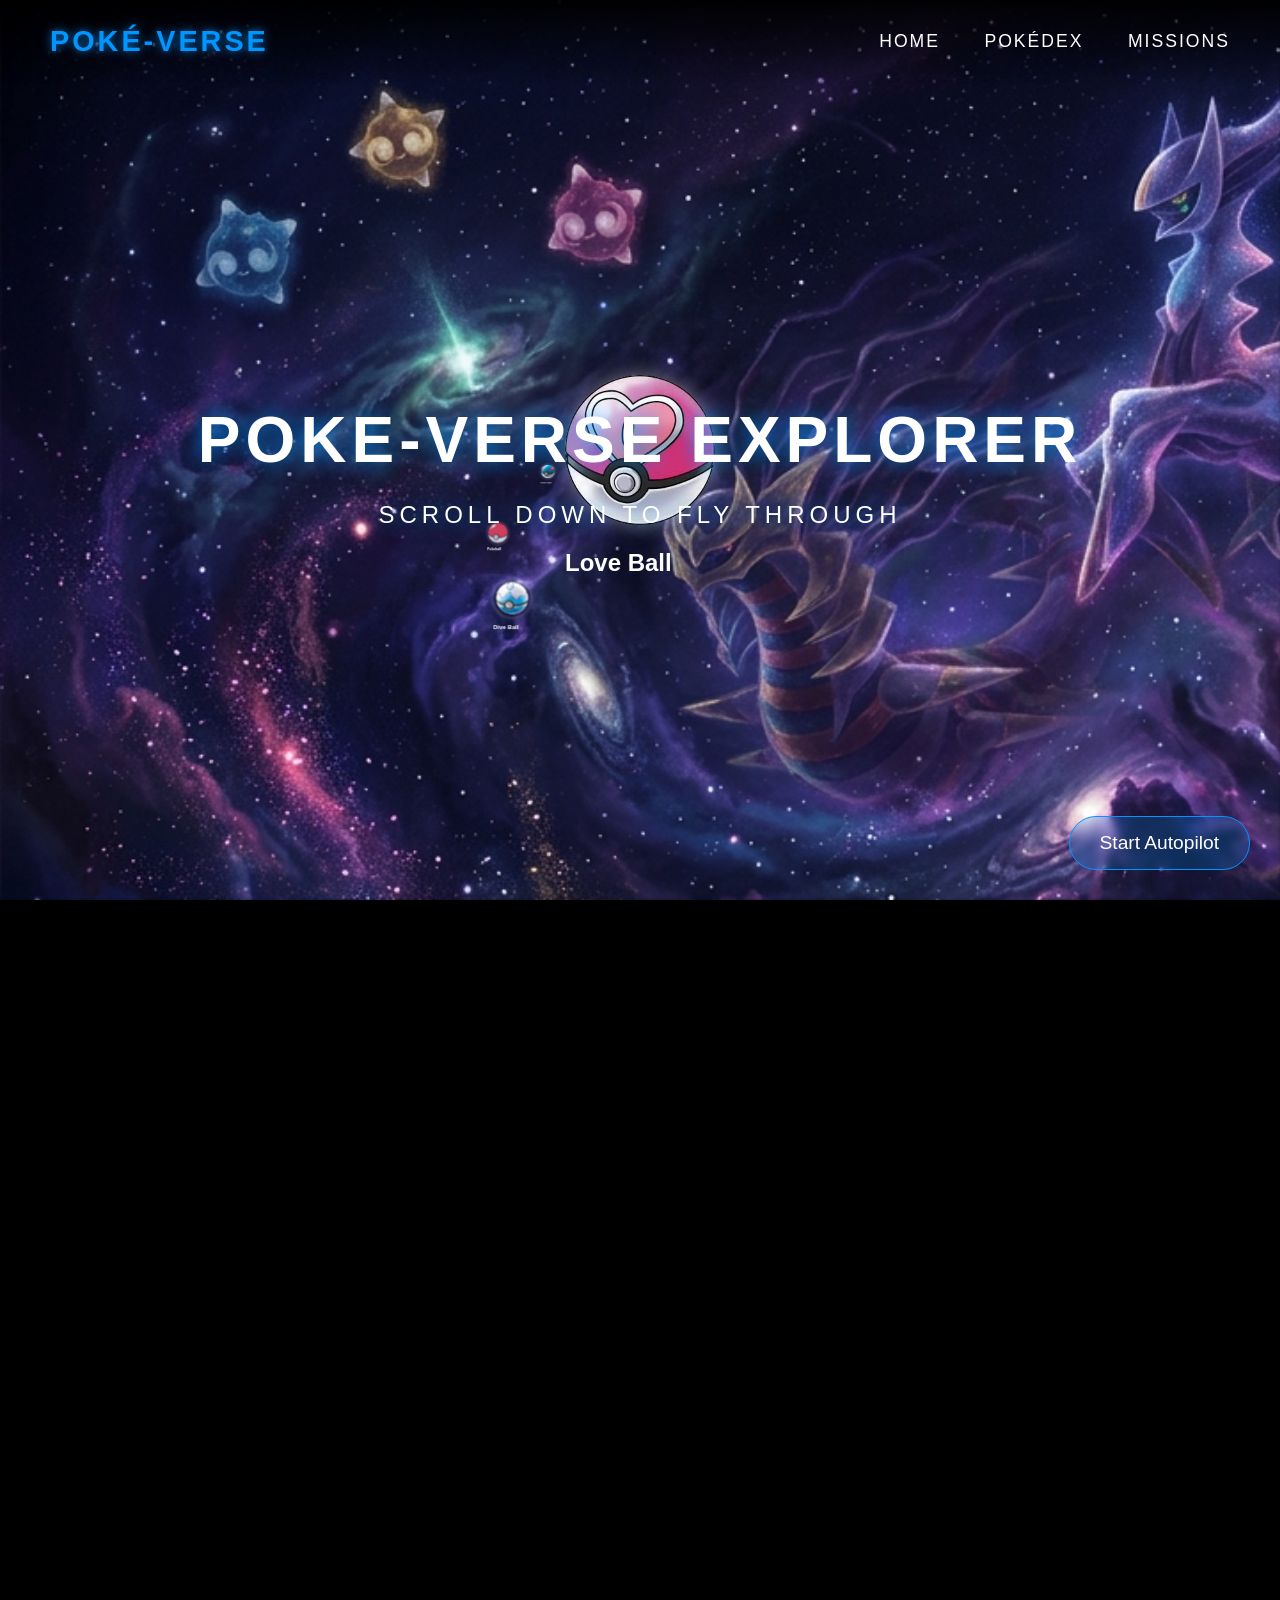
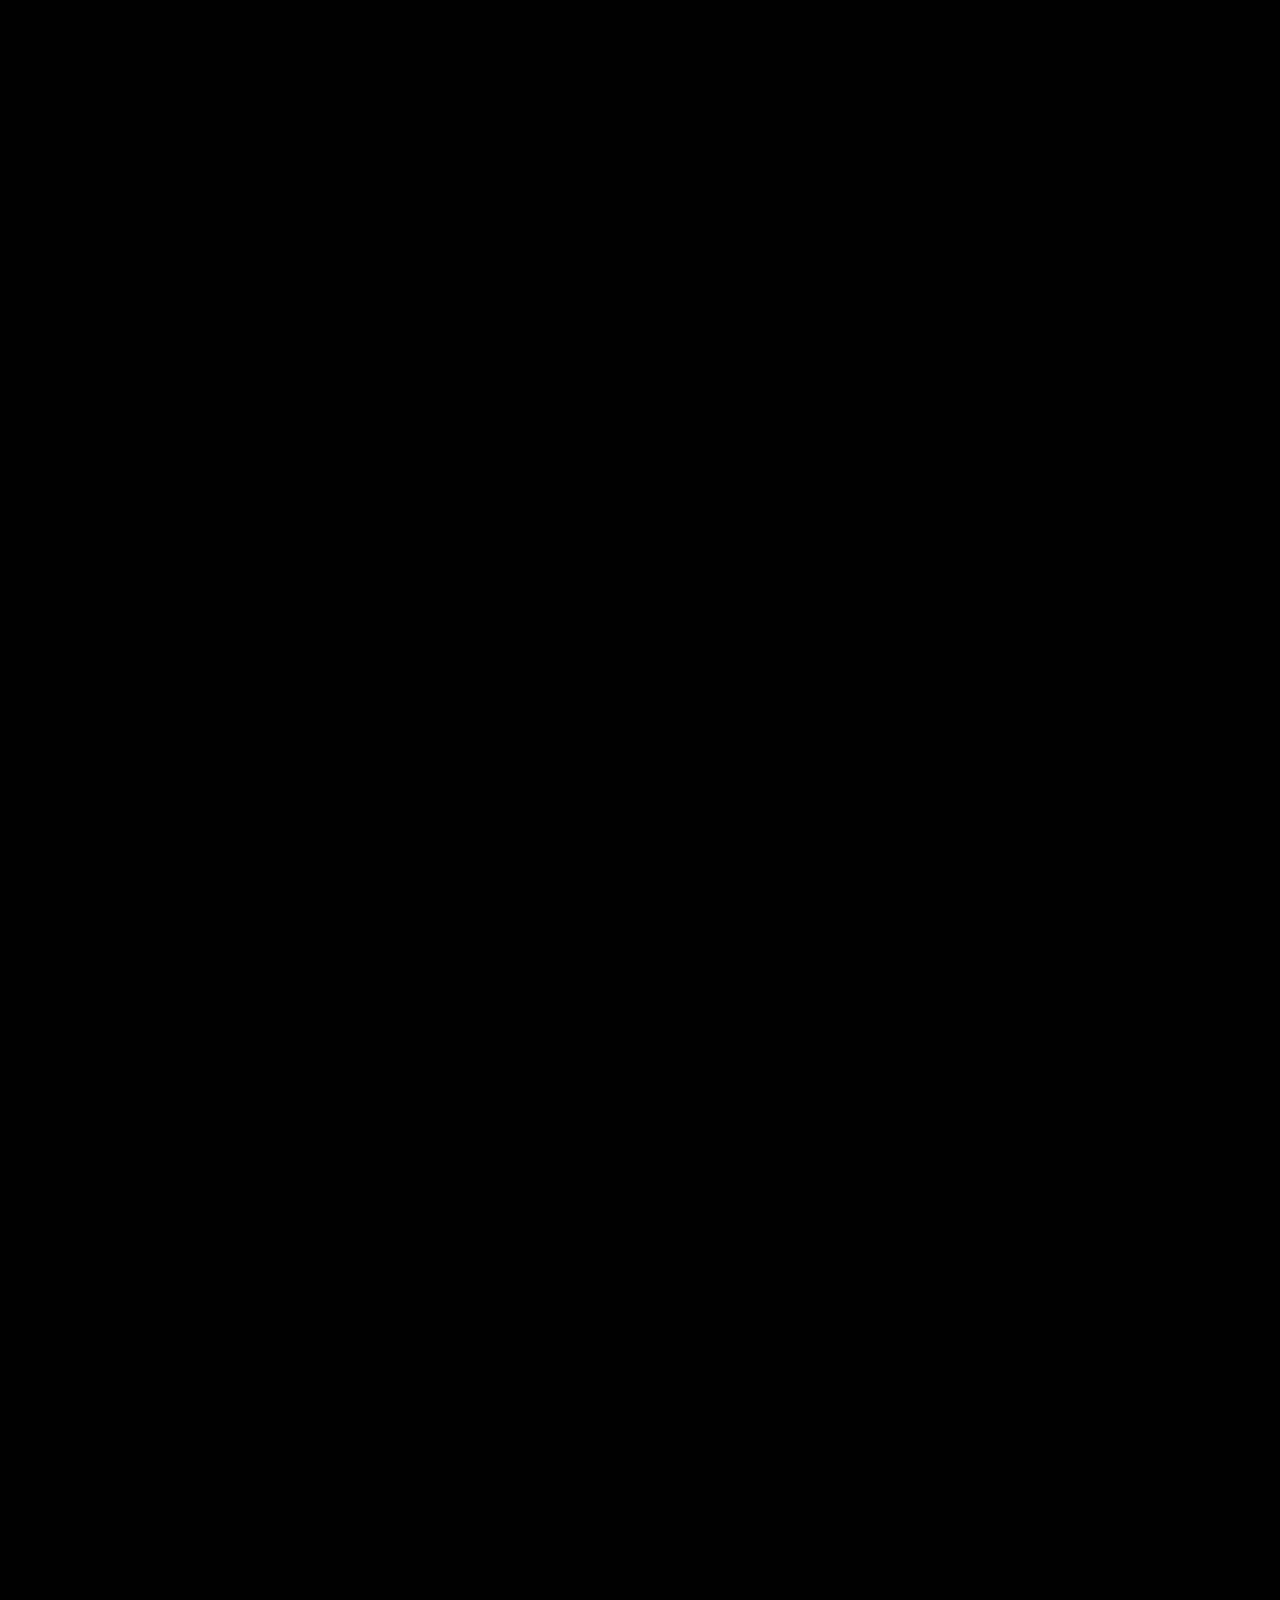
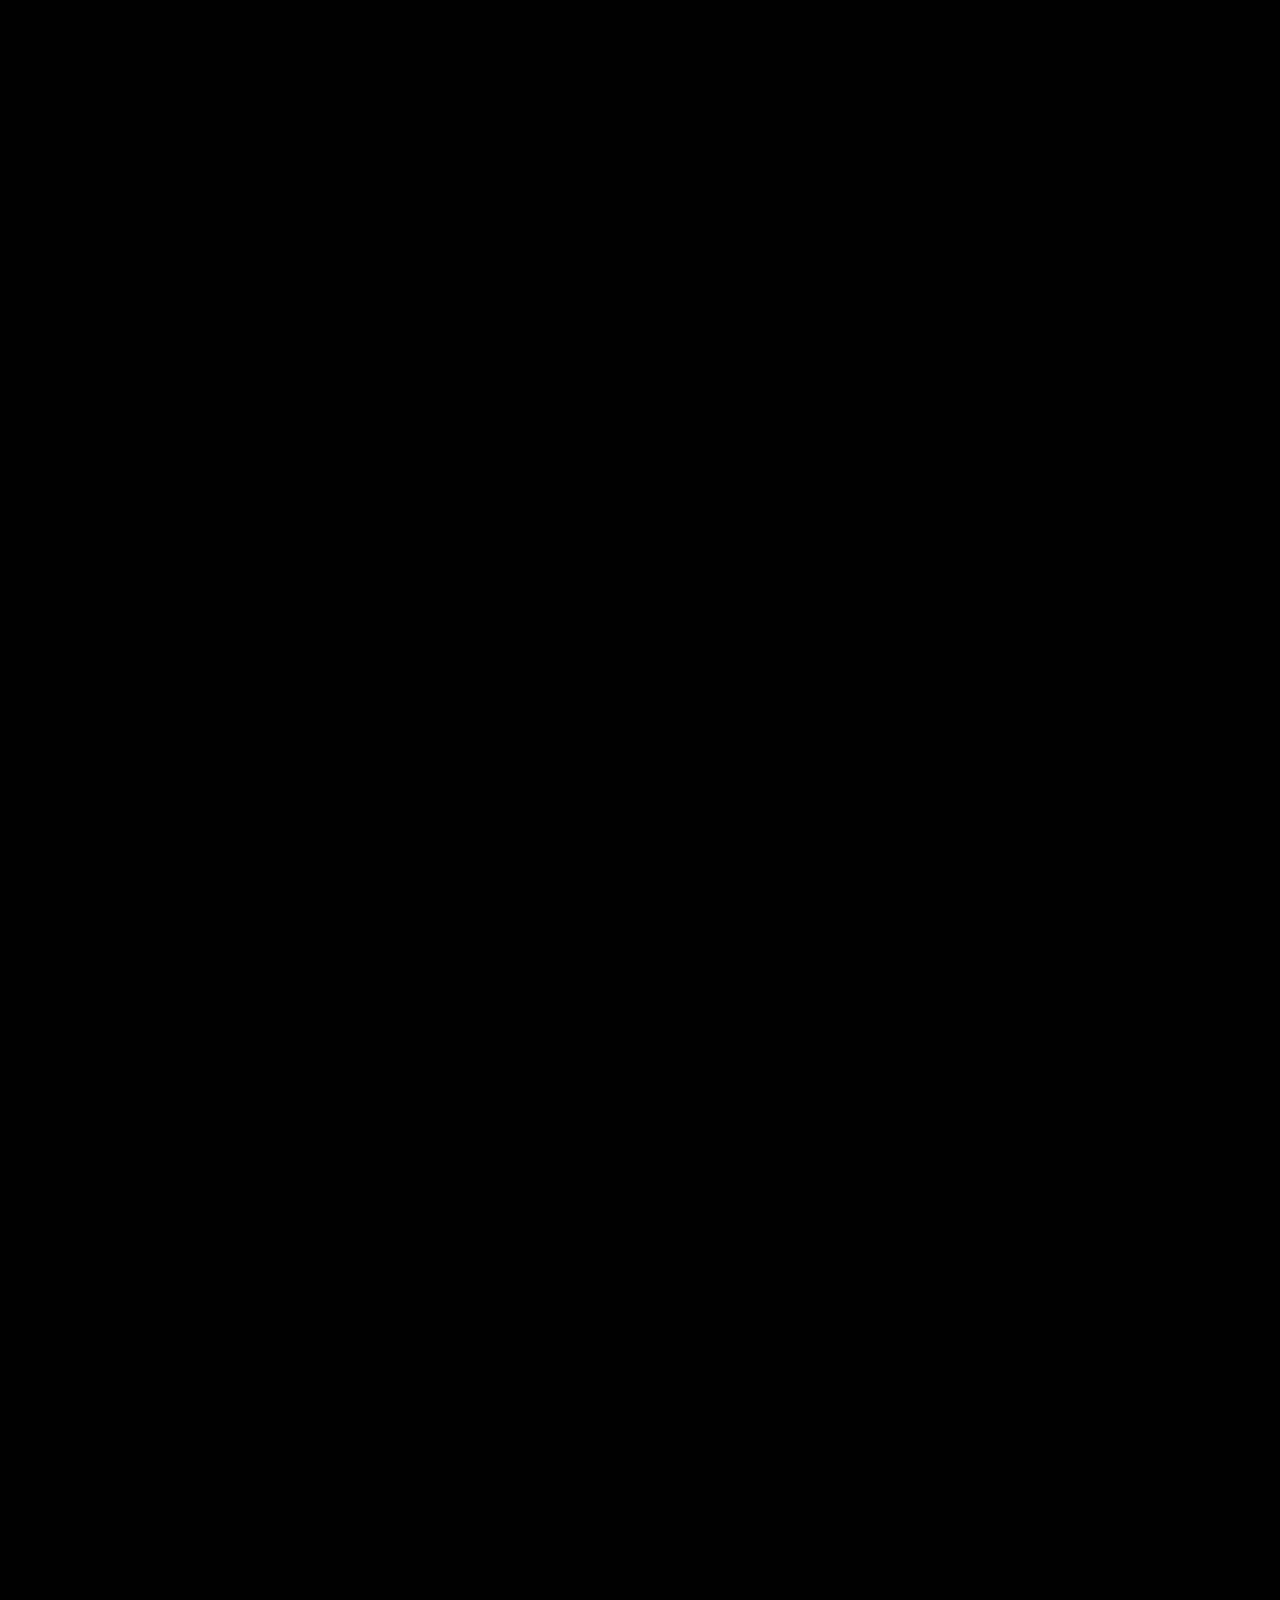
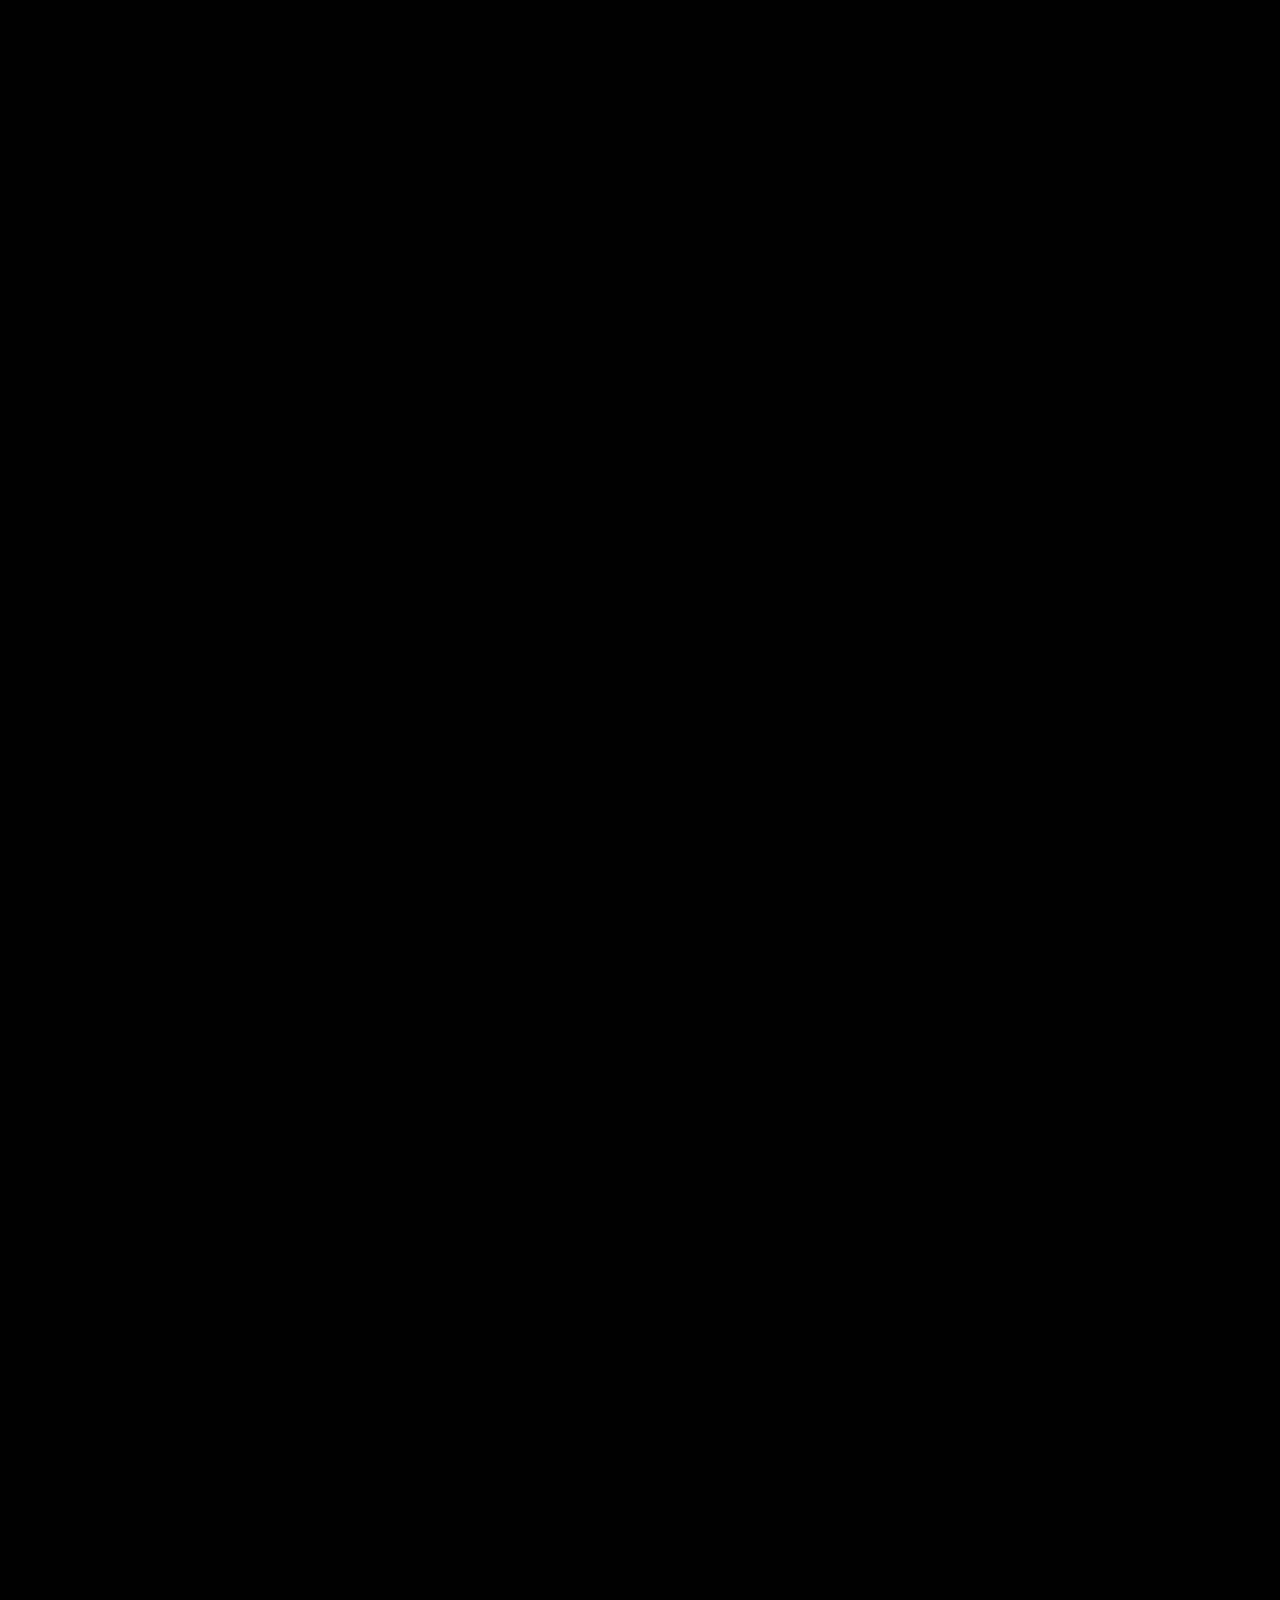
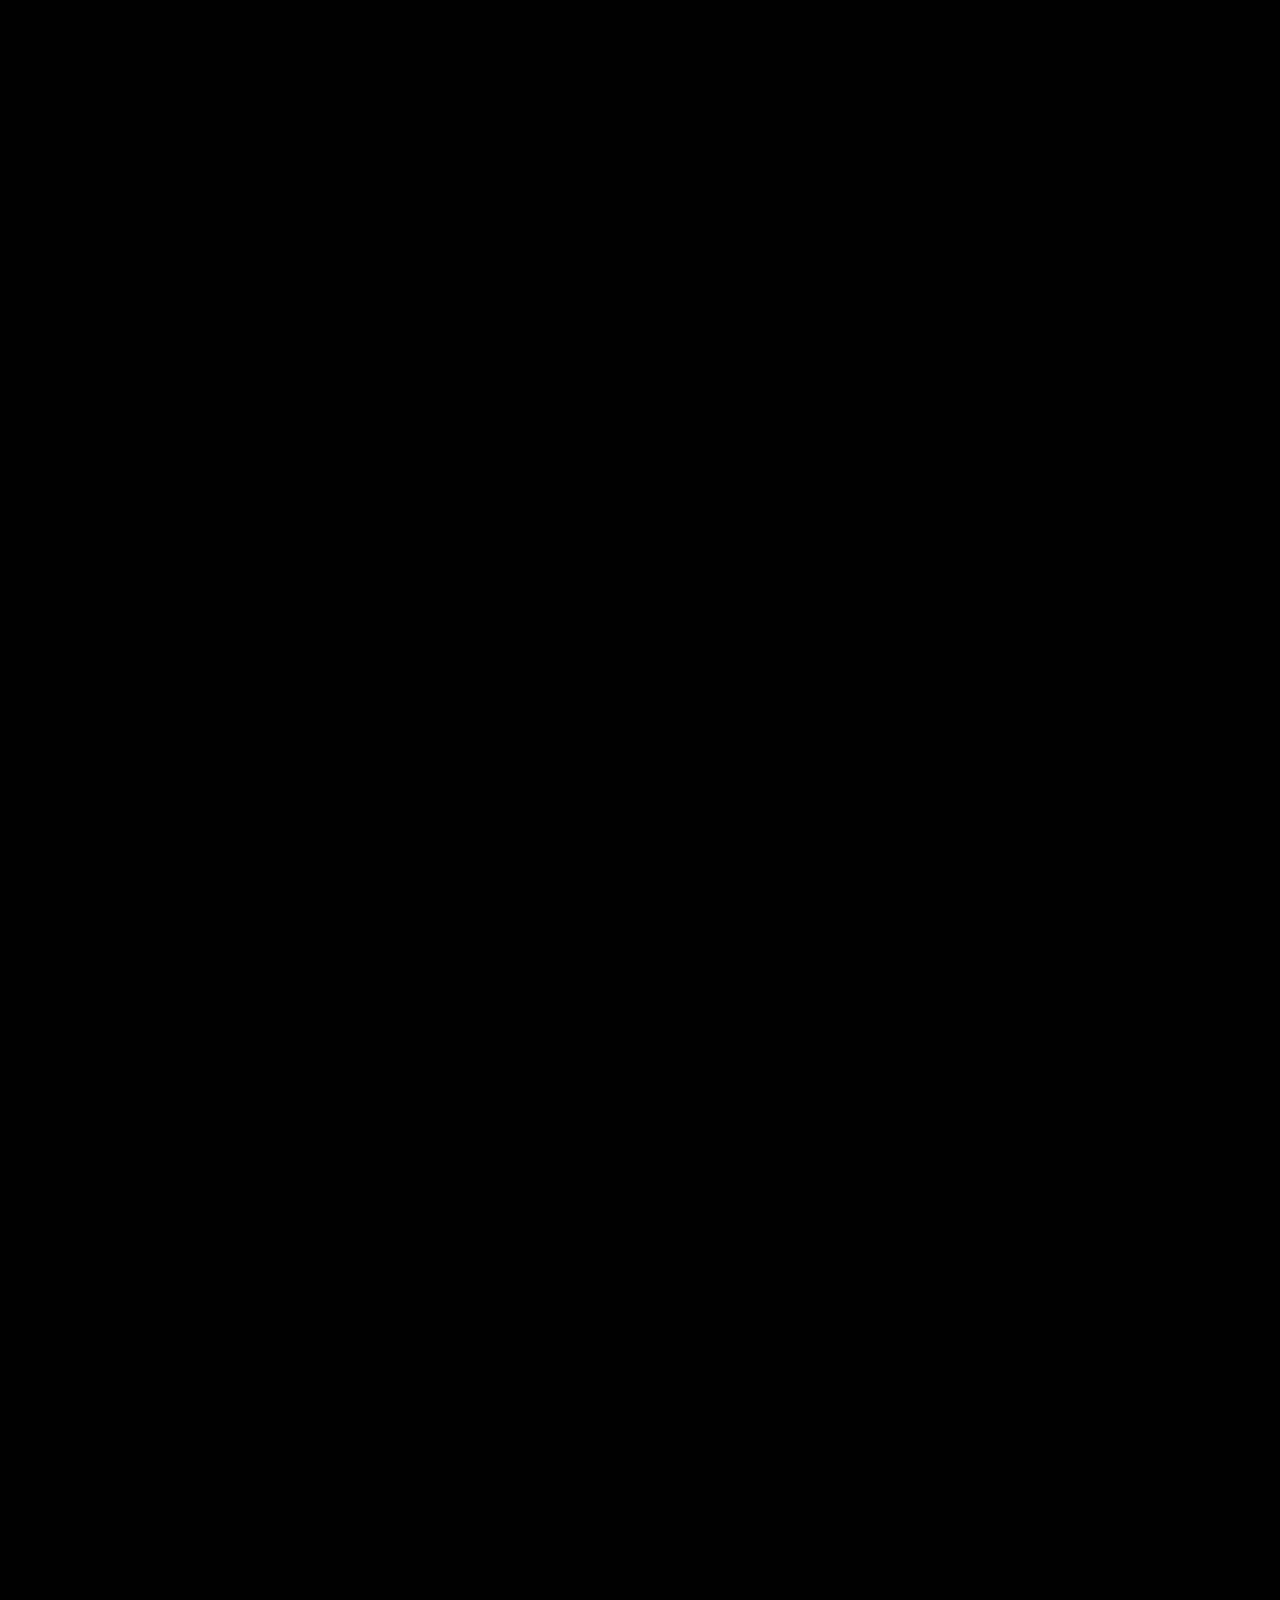
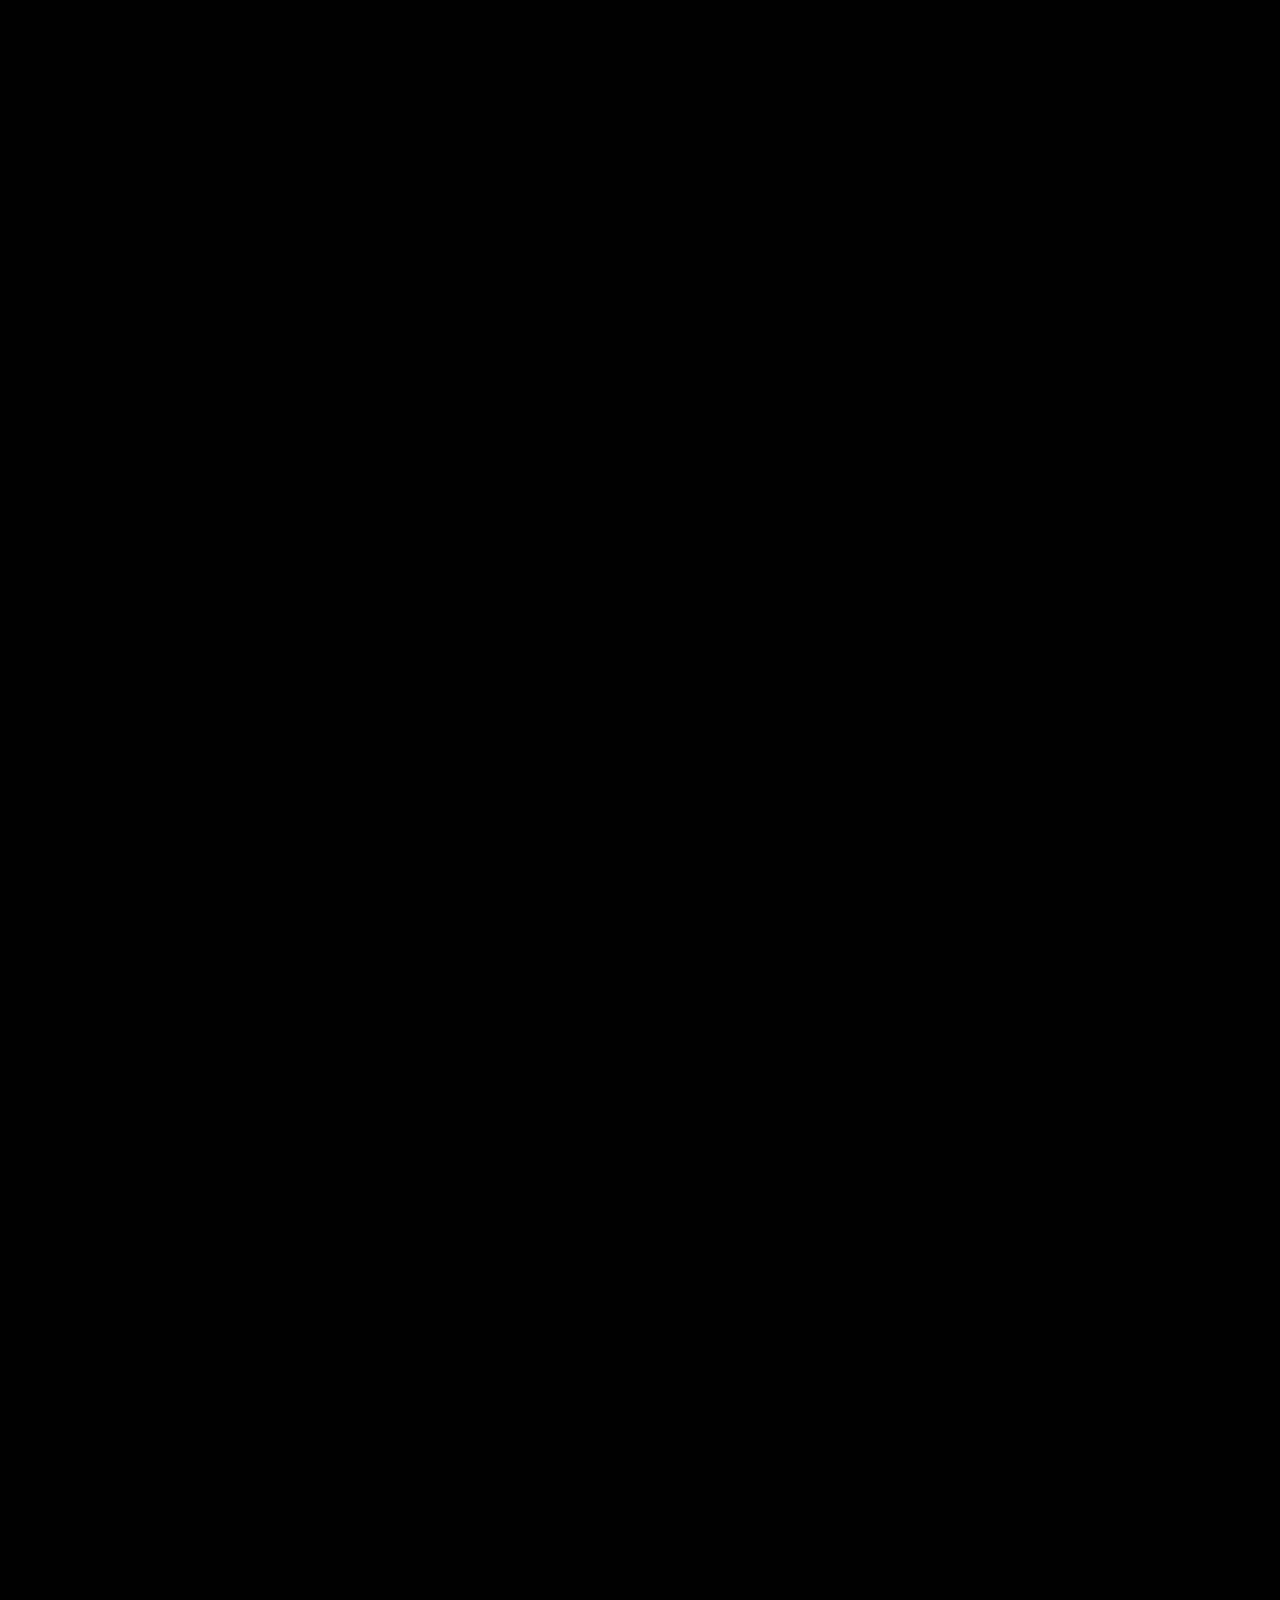
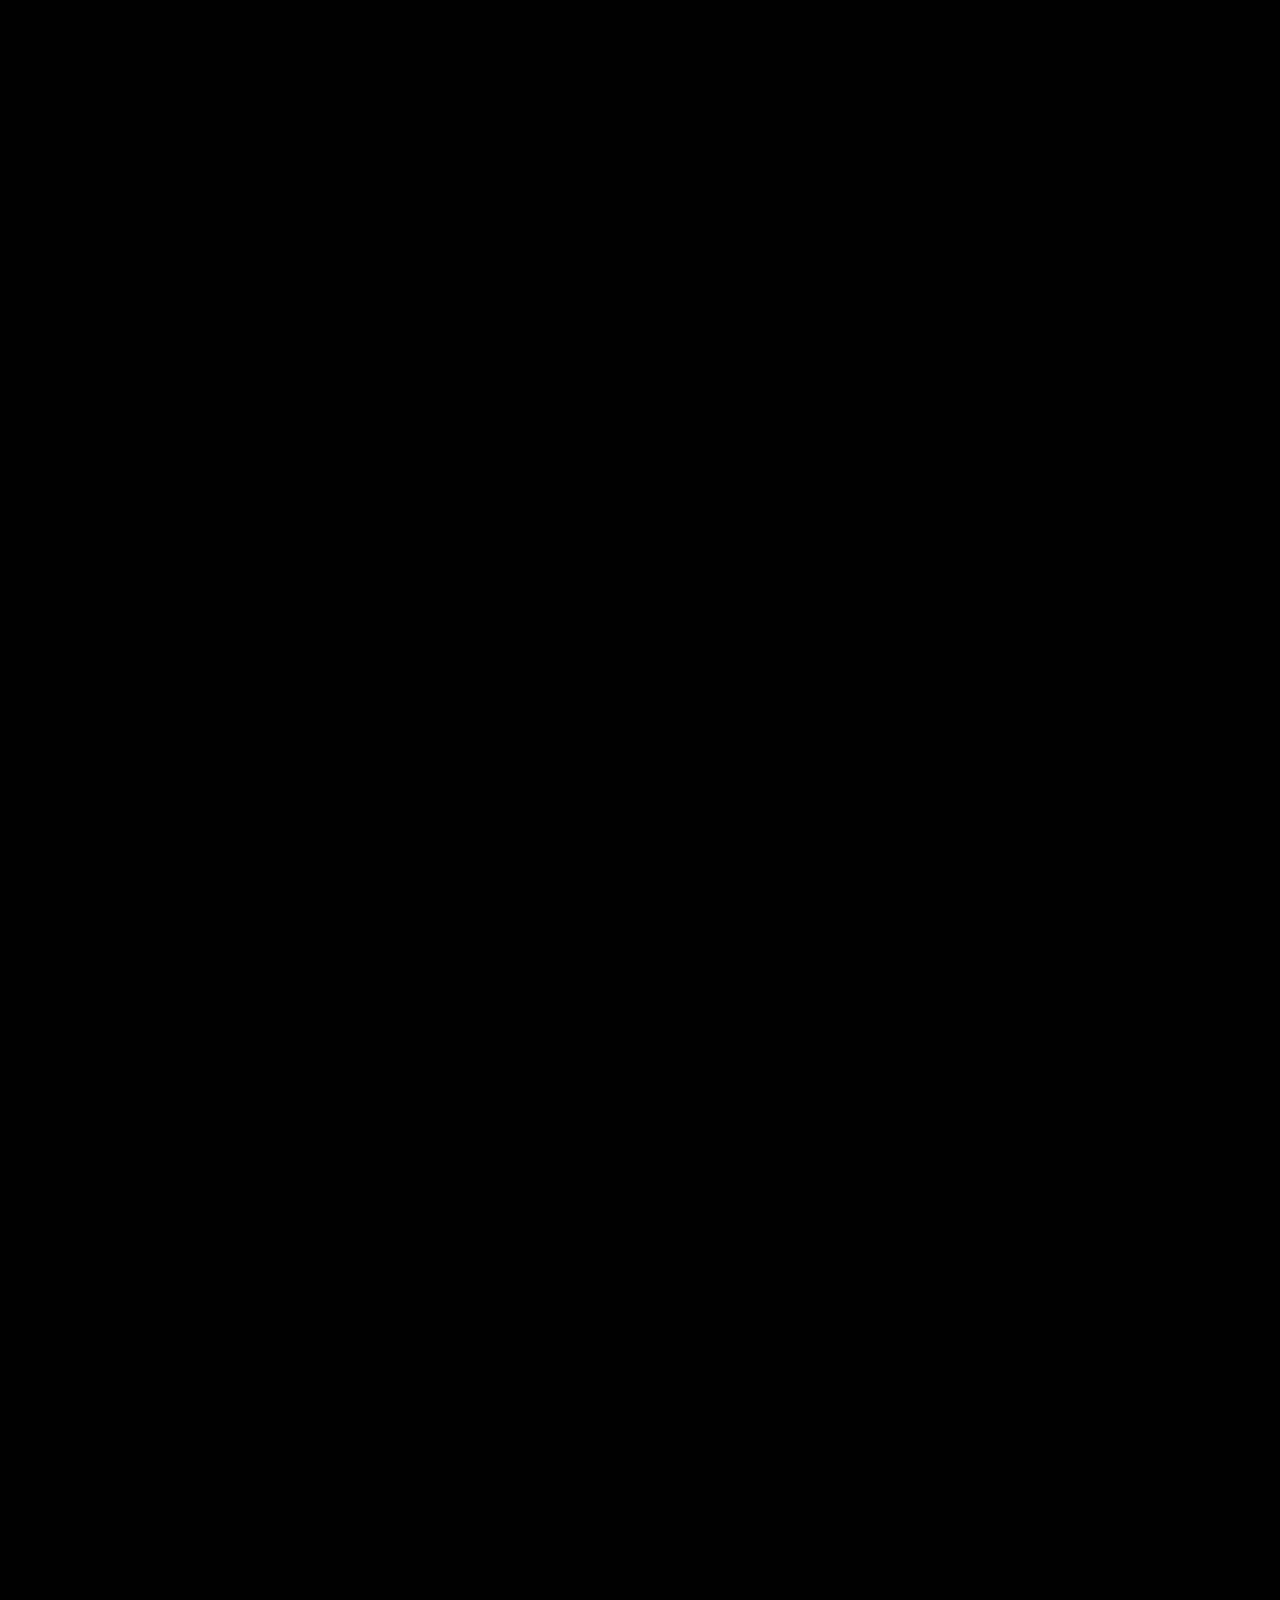
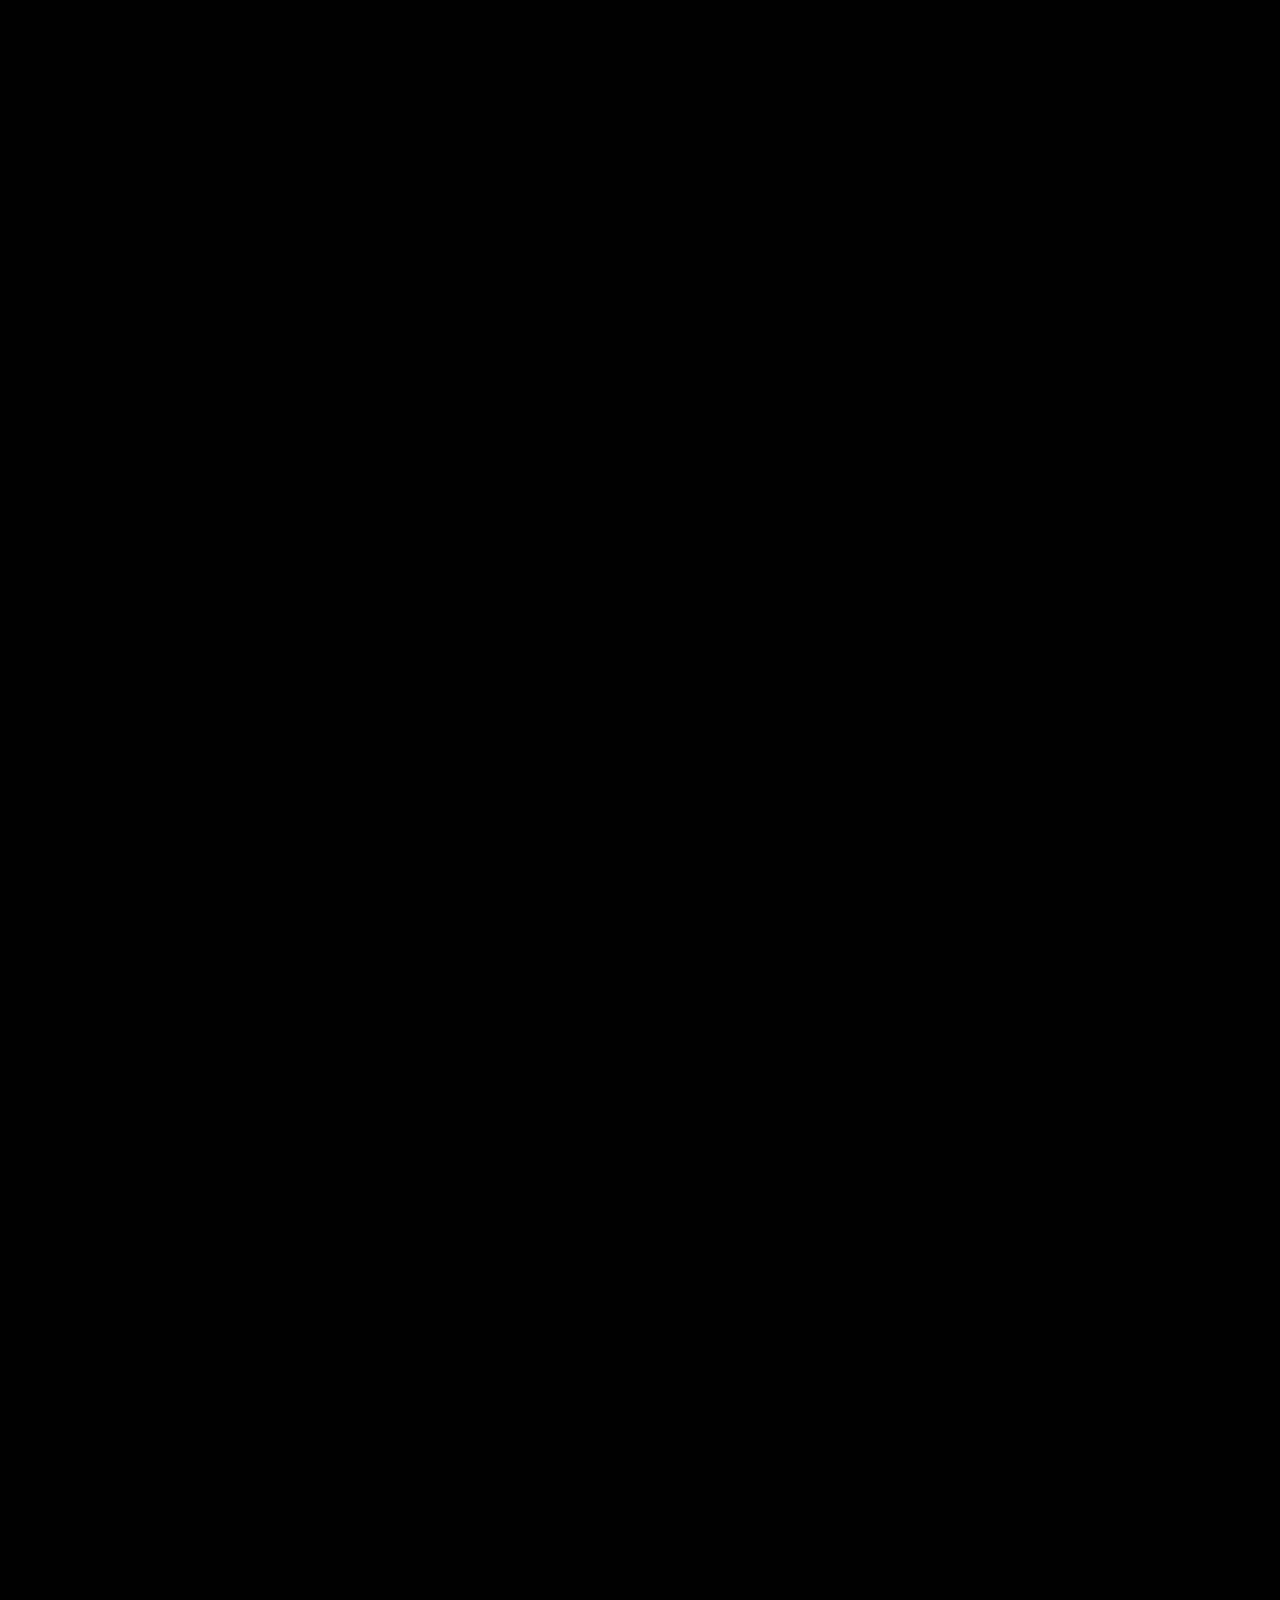
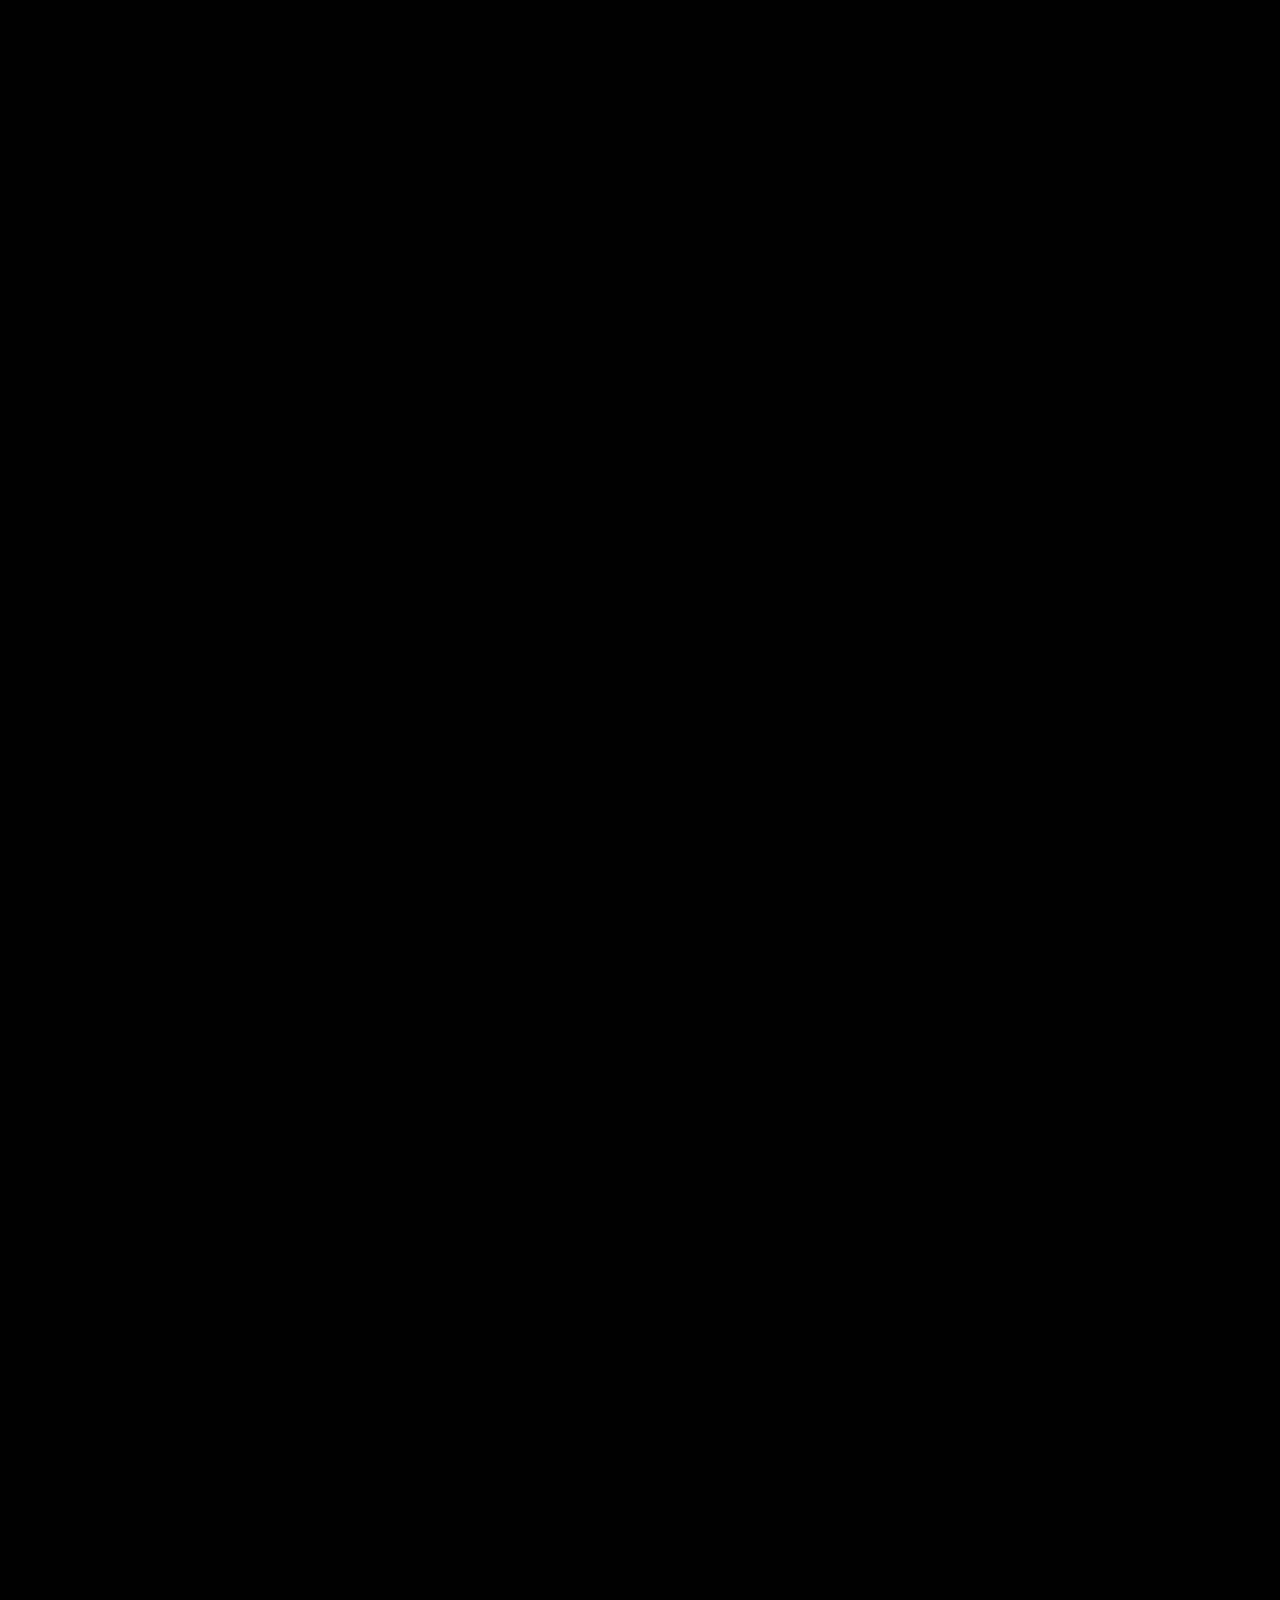
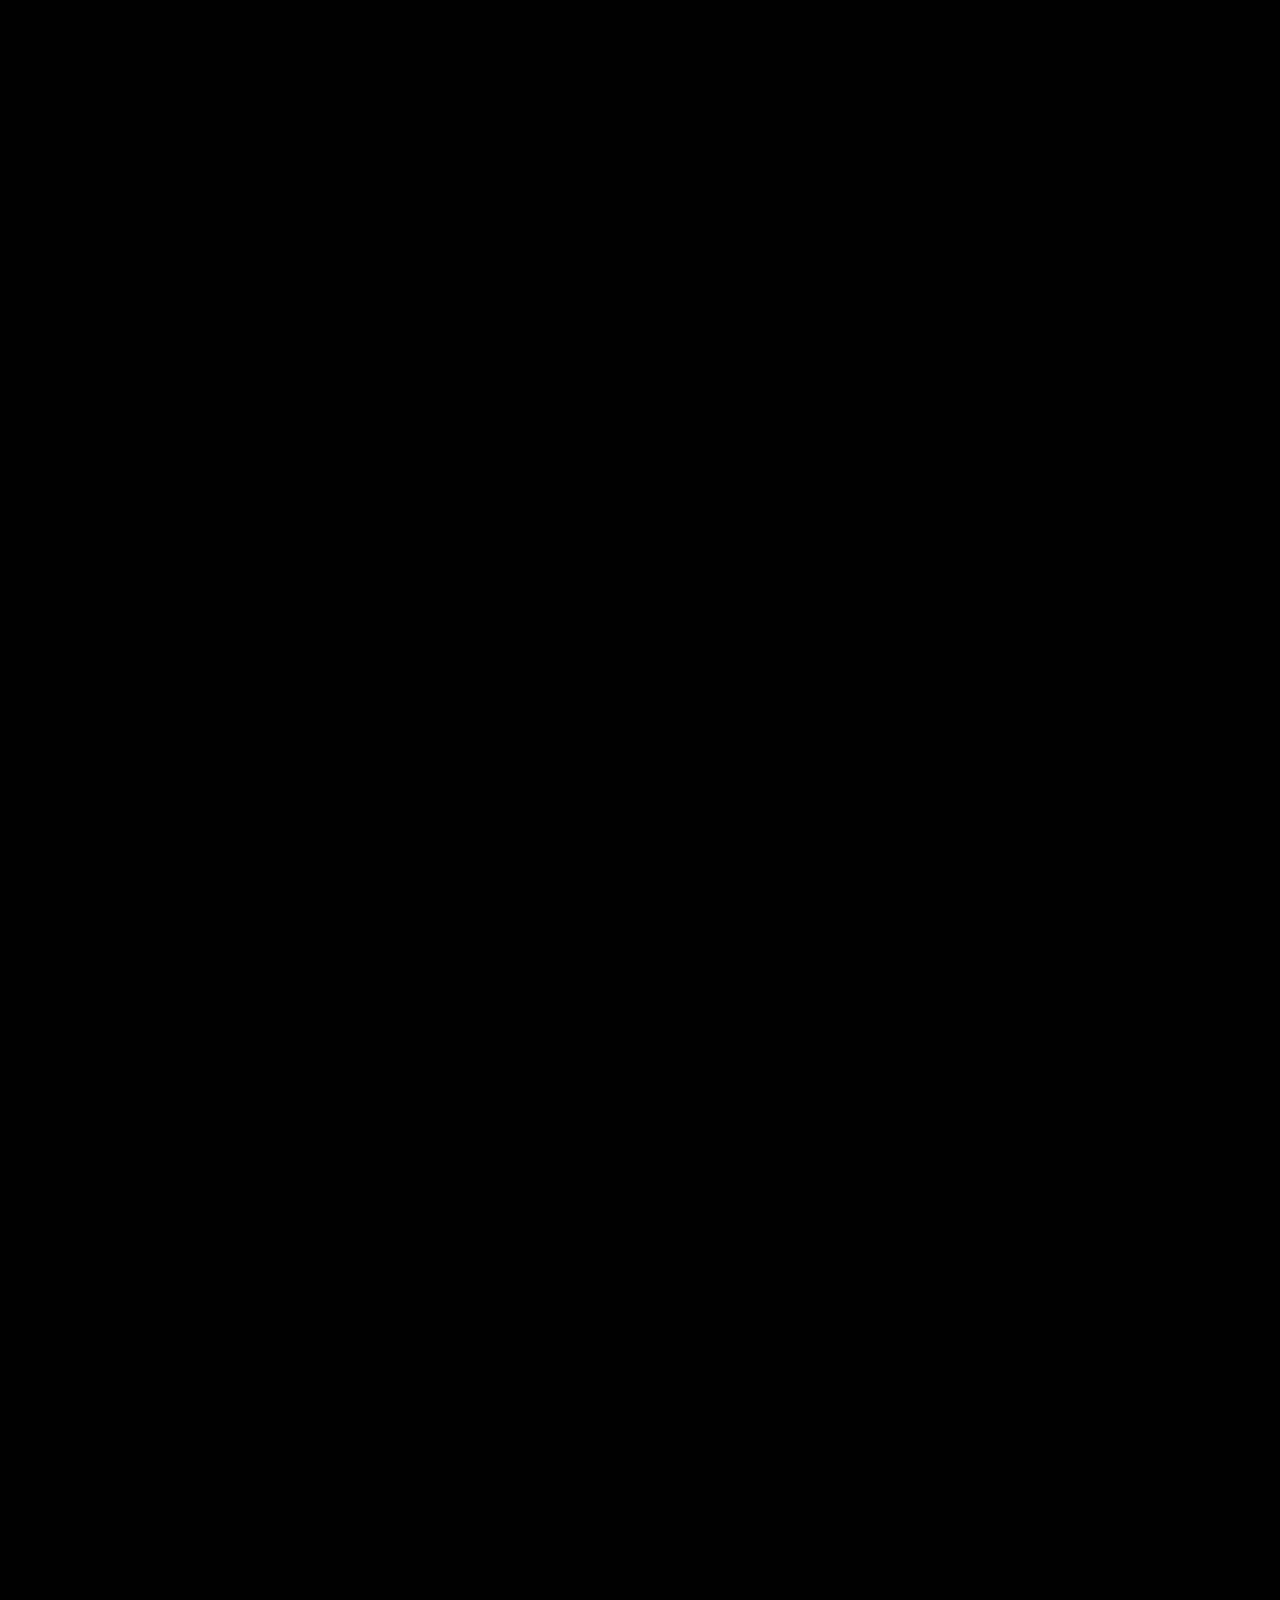
==== index.html @ 50609557 "home page only" ====
<!DOCTYPE html>
<html lang="en">

<head>
    <meta charset="UTF-8">
    <meta name="viewport" content="width=device-width, initial-scale=1.0">
    <title>Solar System Parallax</title>
    <link rel="stylesheet" href="style.css">
</head>

<body>

    <header class="top-nav">
        <div class="logo">Poké-Verse</div>
        <nav>
            <a href="#">Home</a>
            <a href="#">Pokédex</a>
            <a href="#">Missions</a>
        </nav>
    </header>

    <div class="scroll-track"></div>

    <div class="viewport">
        <div class="stars"></div>
        <div class="title-container" id="main-title">
            <h1>Poke-verse Explorer</h1>
            <p>Scroll down to fly through</p>
        </div>

        <button id="auto-scroll-btn">Start Autopilot</button>

        <div class="camera" id="camera">

            <div class="planet red" data-z="0">
                <img src="red1.png" alt="Sun">
                <h2>Love Ball</h2>
            </div>

            <div class="planet" data-z="-3000">
                <img src="blue.png" alt="Mercury">
                <h2>Dive Ball</h2>
            </div>

            <div class="planet" data-z="-6000">
                <img src="red2.png" alt="Venus">
                <h2>Pokeball</h2>
            </div>

            <div class="planet" data-z="-9000">
                <img src="purple.png" alt="Earth">
                <h2>Great Ball</h2>
            </div>

            <div class="planet" data-z="-12000">
                <img src="black.png" alt="Mars">
                <h2>Ultra Ball</h2>
            </div>

            <div class="planet jupiter" data-z="-15000">
                <img src="fast.png" alt="Jupiter">
                <h2>Fast Ball</h2>
            </div>

            <div class="planet" data-z="-18000">
                <img src="lure.png" alt="Saturn">
                <h2>Lure Ball</h2>
            </div>

            <div class="planet" data-z="-21000">
                <img src="master.png" alt="Uranus">
                <h2>Master Ball</h2>
            </div>

            <div class="planet" data-z="-24000">
                <img src="net.png" alt="Neptune">
                <h2>Net Ball</h2>
            </div>

        </div>
    </div>

    <script src="script.js"></script>
</body>

</html>
---- style.css ----
body,
html {
    margin: 0;
    padding: 0;
    background-color: #000;
    color: white;
    font-family: sans-serif;
    overflow-x: hidden;
    cursor: grab;
}

body:active {
    cursor: grabbing;
}

/* --- TOP NAVIGATION BAR --- */
.top-nav {
    position: fixed;
    top: 0;
    left: 0;
    width: 100%;
    padding: 25px 50px;
    box-sizing: border-box;
    display: flex;
    justify-content: space-between;
    align-items: center;
    z-index: 100;
    background: linear-gradient(to bottom, rgba(0, 0, 0, 0.9), transparent);
}

.top-nav .logo {
    font-size: 1.8rem;
    font-weight: bold;
    color: #0096ff;
    text-transform: uppercase;
    letter-spacing: 3px;
    text-shadow: 0 0 10px rgba(0, 150, 255, 0.8);
}

.top-nav nav a {
    color: white;
    text-decoration: none;
    margin-left: 40px;
    font-size: 1.1rem;
    text-transform: uppercase;
    letter-spacing: 2px;
    transition: color 0.3s ease, text-shadow 0.3s ease;
}

.top-nav nav a:hover {
    color: #0096ff;
    text-shadow: 0 0 10px rgba(0, 150, 255, 0.8);
}

/* --- INFINITE REPEATING STARS --- */
.stars {
    position: absolute;
    width: 100vw;
    height: 100vh;
    background: url('background.png') repeat;
    background-size: 2500px auto;
    z-index: -1;
}

/* --- 3D ENVIRONMENT --- */
.viewport {
    position: fixed;
    top: 0;
    left: 0;
    width: 100vw;
    height: 100vh;
    perspective: 1000px;
    /* Gives the 3D depth */
}

.camera {
    width: 100%;
    height: 100%;
    position: absolute;
    transform-style: preserve-3d;
}

/* --- POKEBALL STYLING --- */

/* --- POKEBALL STYLING --- */
.planet {
    position: absolute;
    /* This is the most crucial line! It detaches them from the page structure */
    top: 50%;
    left: 50%;

    /* These negative margins pull a 150px object perfectly into the crosshairs */
    margin-top: -75px;
    margin-left: -75px;

    width: 150px;
    height: 150px;
    transition: opacity 0.2s ease;
    transform-style: preserve-3d;
}

.planet img {
    width: 100%;
    height: 100%;
    object-fit: cover;
    border-radius: 50%;
    box-shadow: 0 0 20px rgba(255, 255, 255, 0.4);
    /* Clean white glow */
}

.title-container {
    position: absolute;
    top: 40%;
    width: 100%;
    text-align: center;
    z-index: 10;
}

/* Applies the uppercase sci-fi font to all titles and subtitles */
.title-container h1,
.title-container p,
.title-container h2 {
    text-transform: uppercase;
    letter-spacing: 5px;
    text-shadow: 0 0 20px rgba(0, 150, 255, 0.8);
}

.title-container h1 {
    font-size: 4rem;
    margin-bottom: 10px;
}

.title-container p,
.title-container h2 {
    font-size: 1.5rem;
    /* Makes the subtitle a nice readable size */
}

#auto-scroll-btn {
    position: fixed;
    bottom: 30px;
    right: 30px;
    padding: 15px 30px;
    background: rgba(0, 150, 255, 0.2);
    color: white;
    border: 1px solid #0096ff;
    border-radius: 30px;
    font-size: 1.2rem;
    cursor: pointer;
    z-index: 50;
    backdrop-filter: blur(5px);
    transition: all 0.3s ease;
}

#auto-scroll-btn:hover,
#auto-scroll-btn.active {
    background: #0096ff;
    box-shadow: 0 0 20px rgba(0, 150, 255, 0.6);
}

.scroll-track {
    height: 30000px;
    /* Increased from 15000px to allow for deeper travel */
    width: 1px;
}
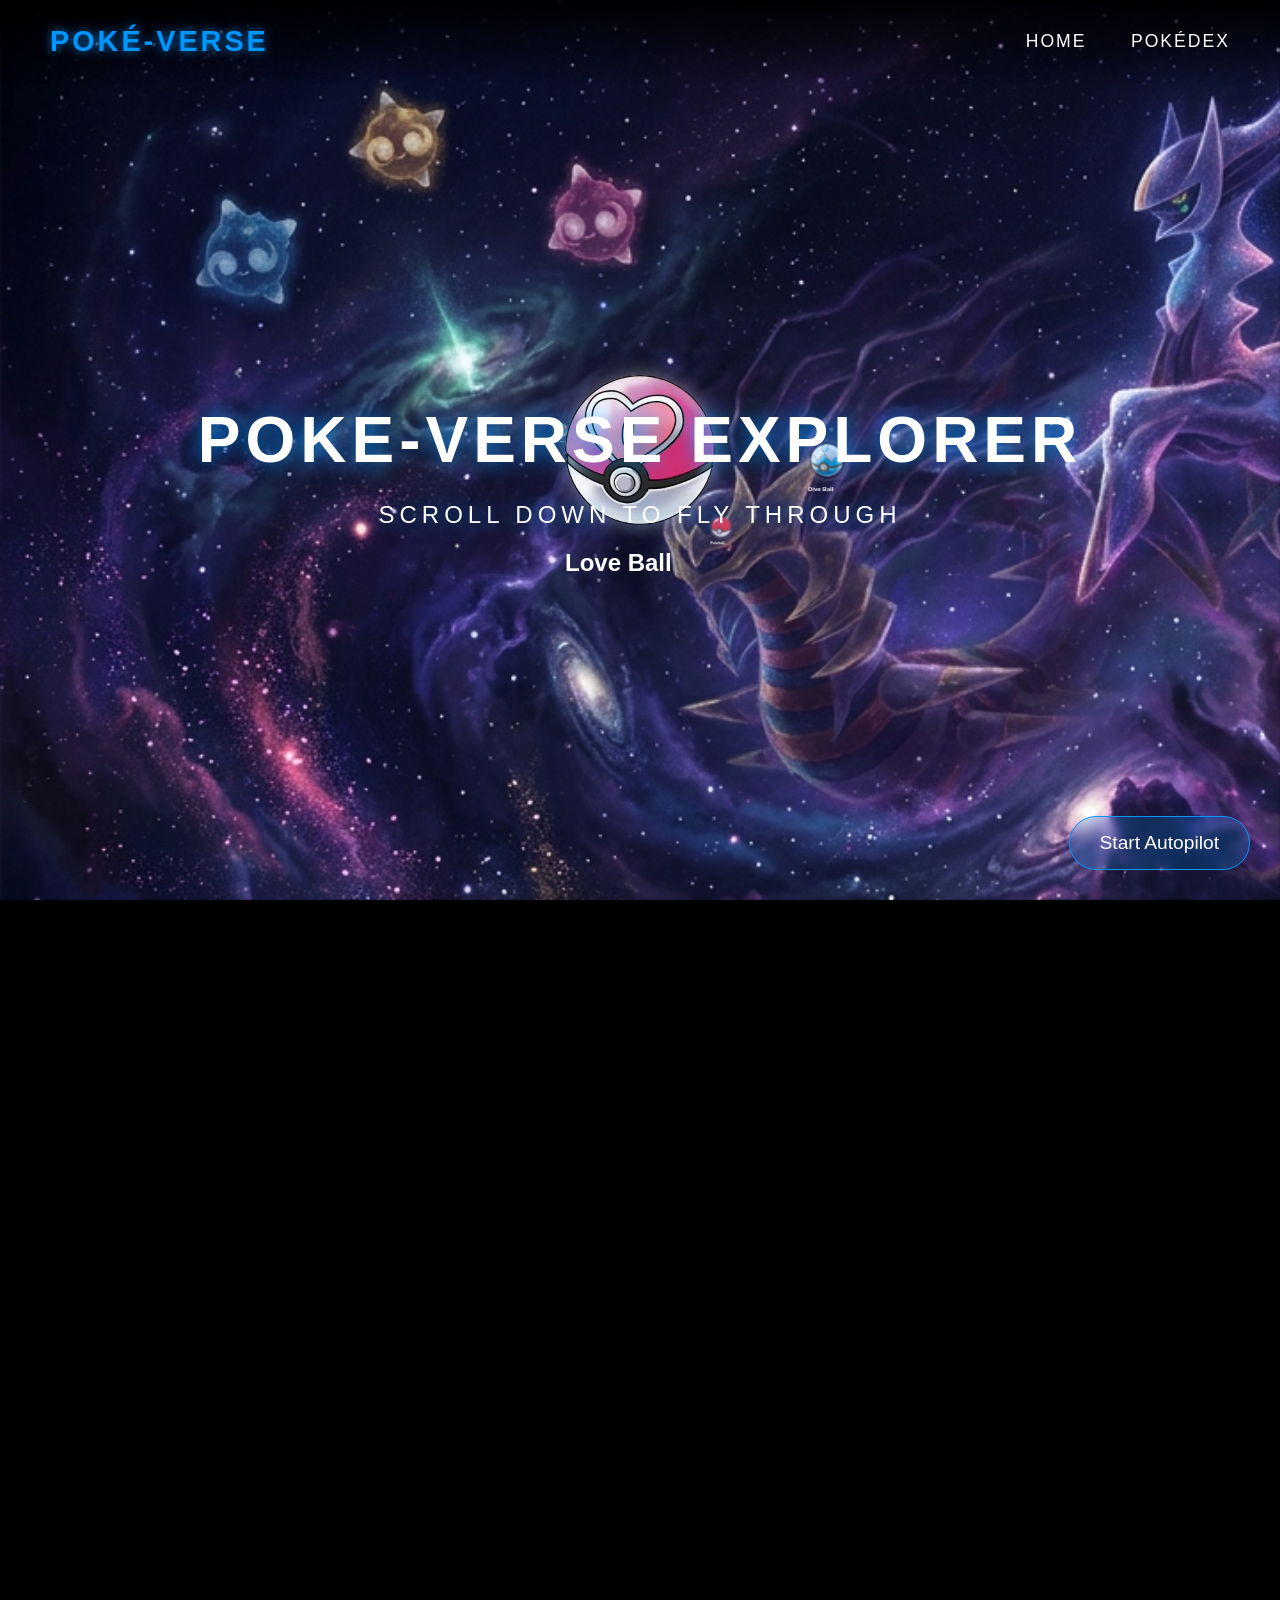
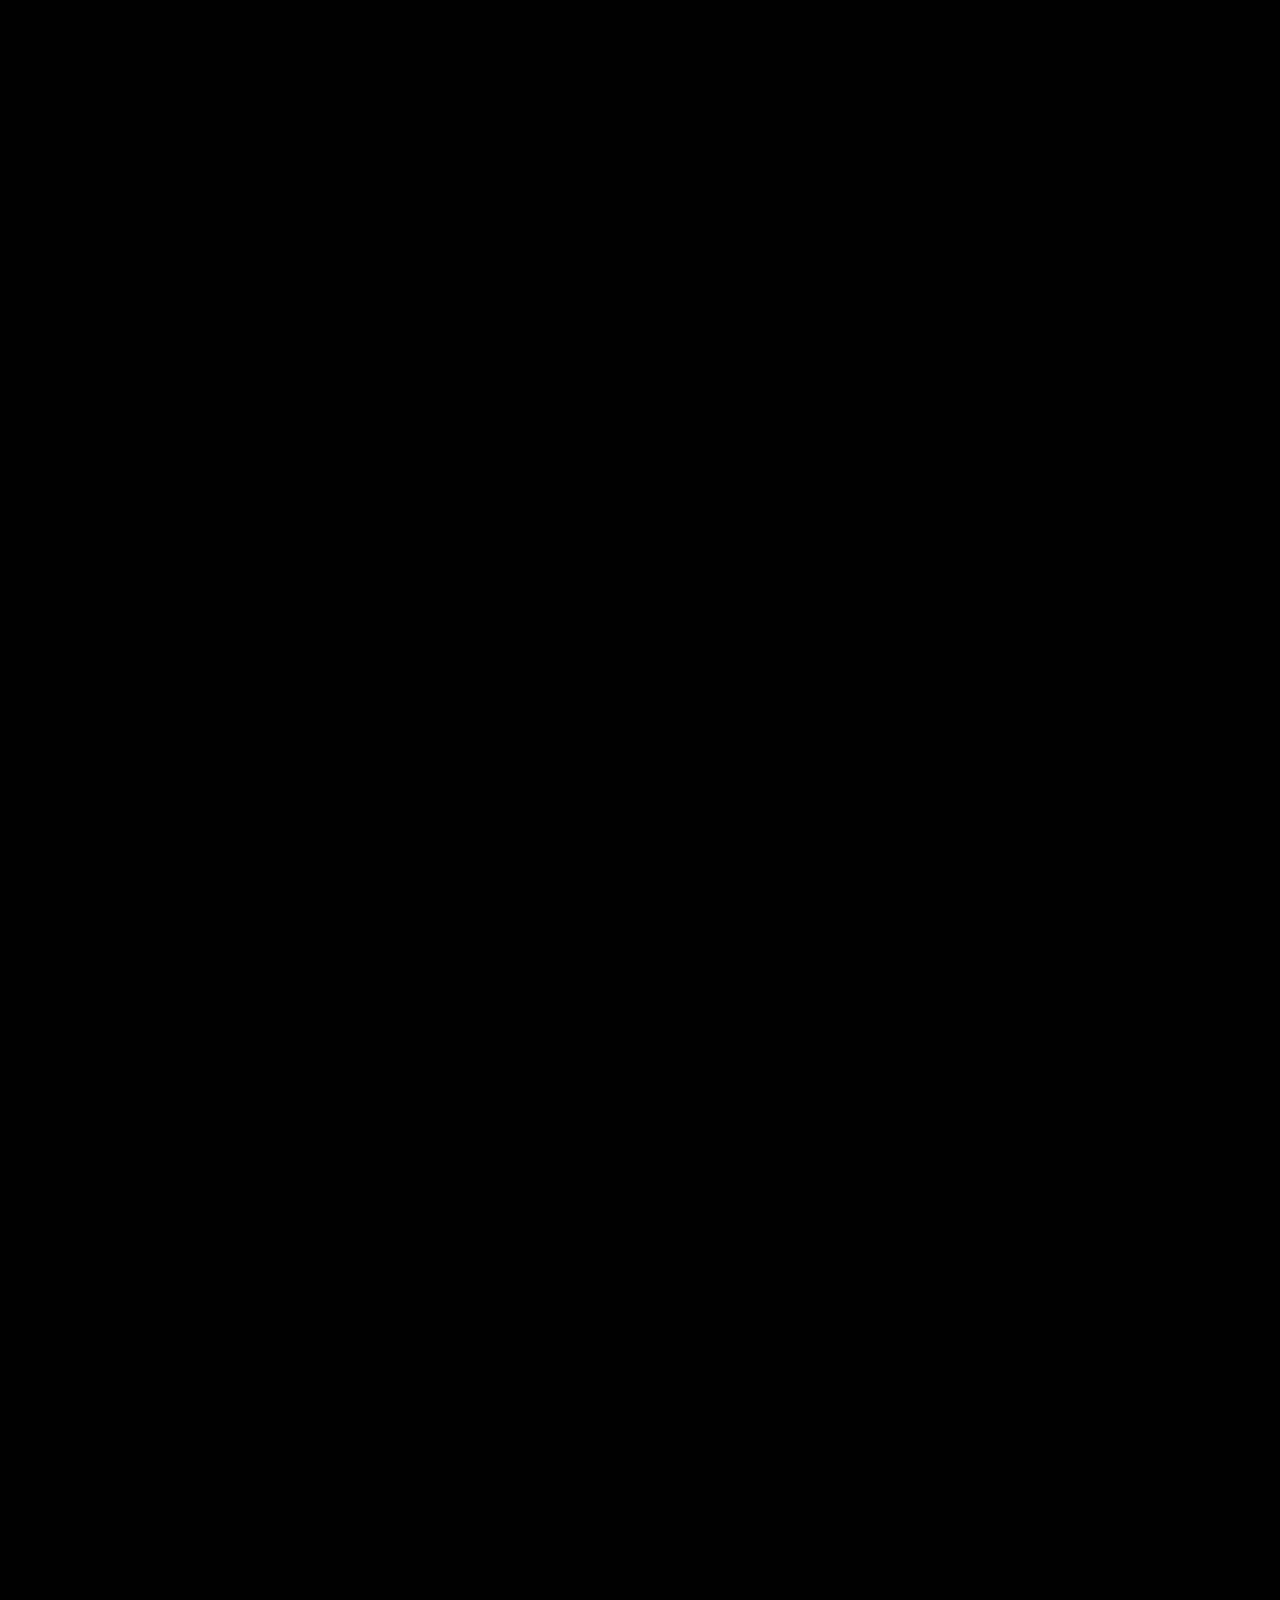
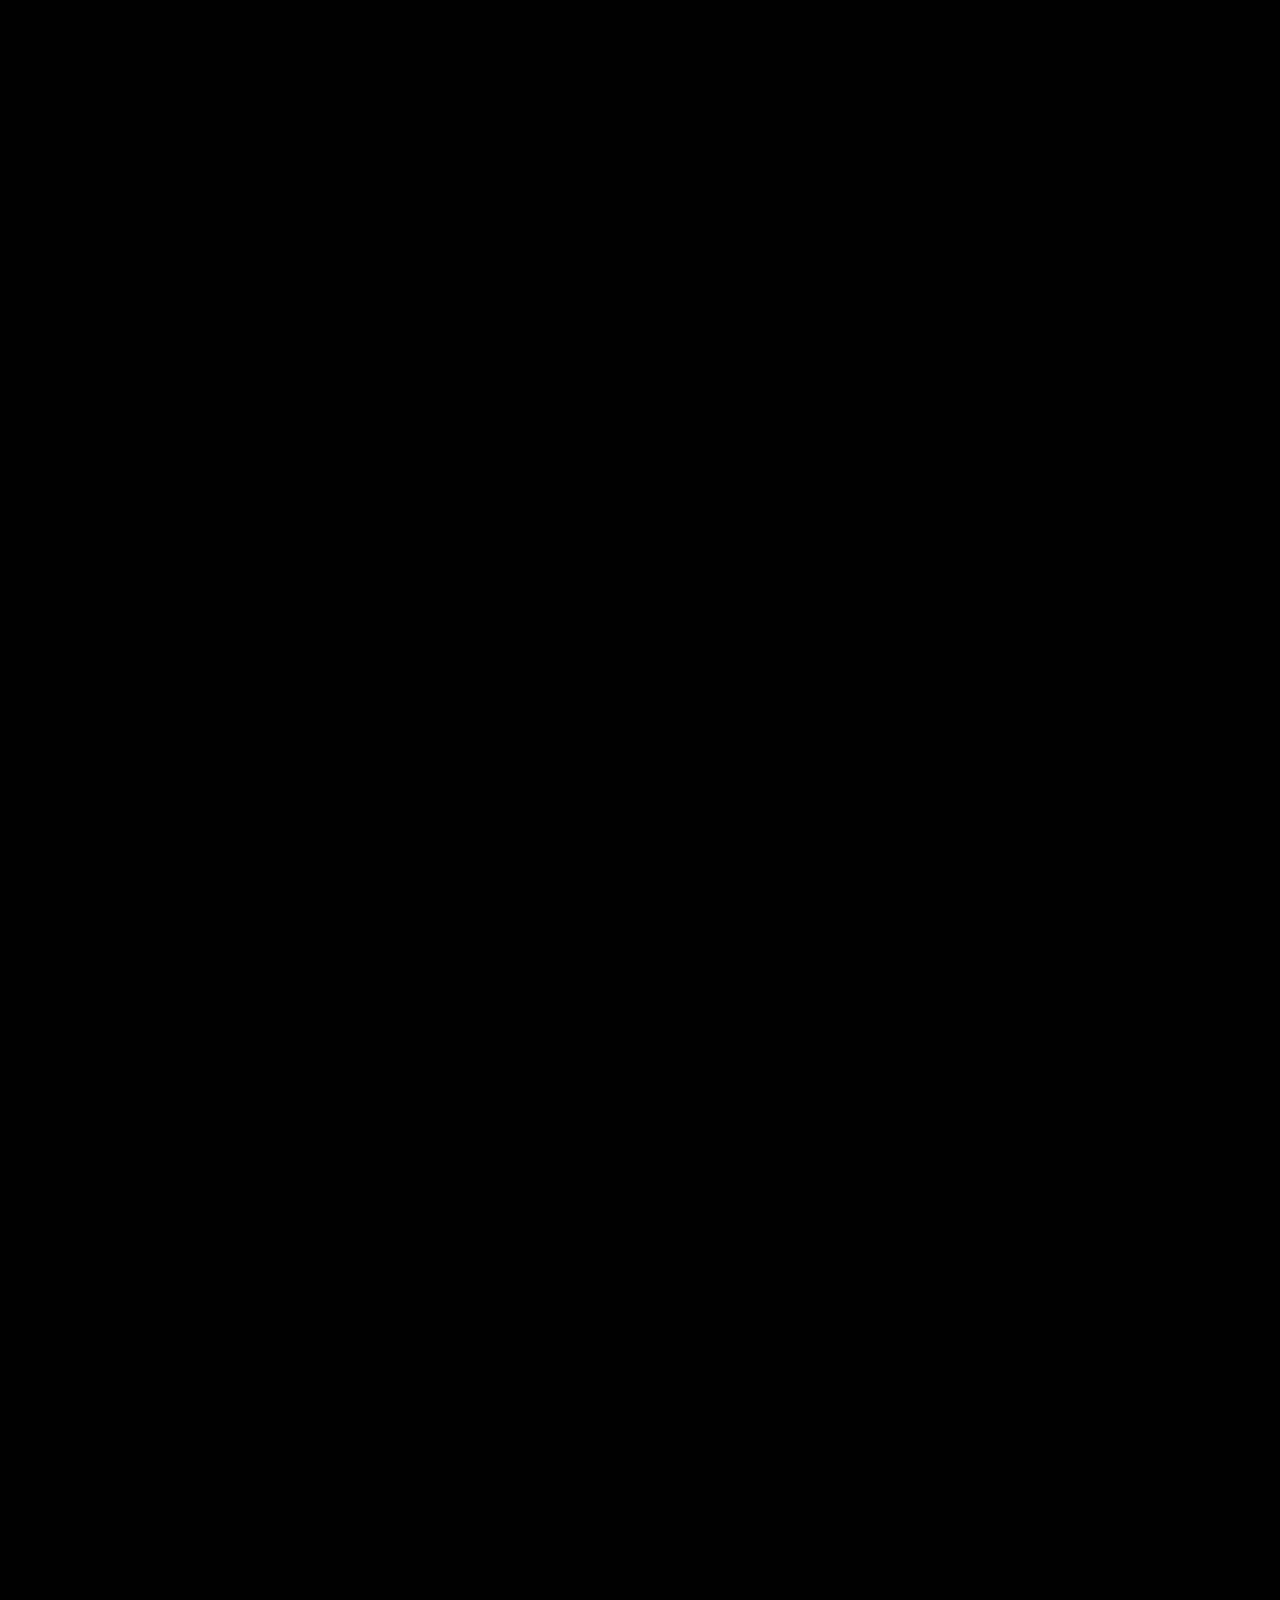
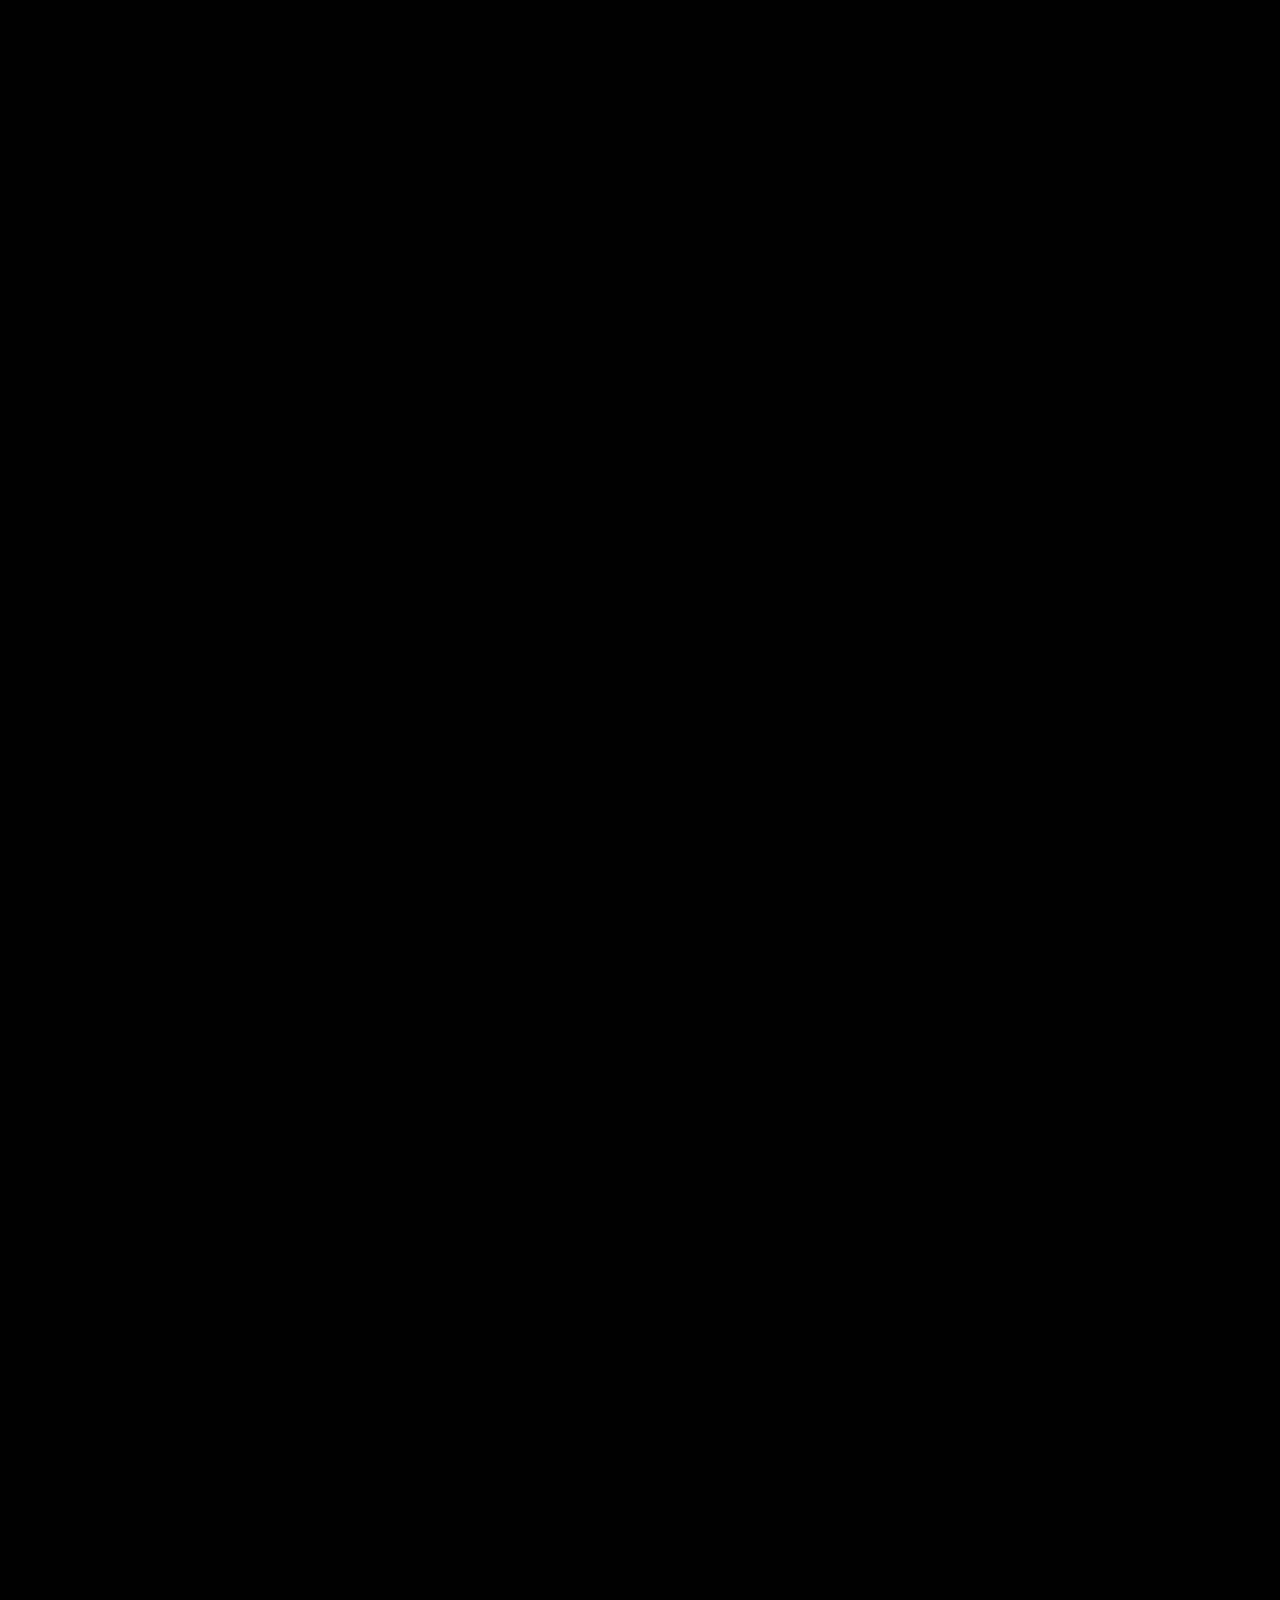
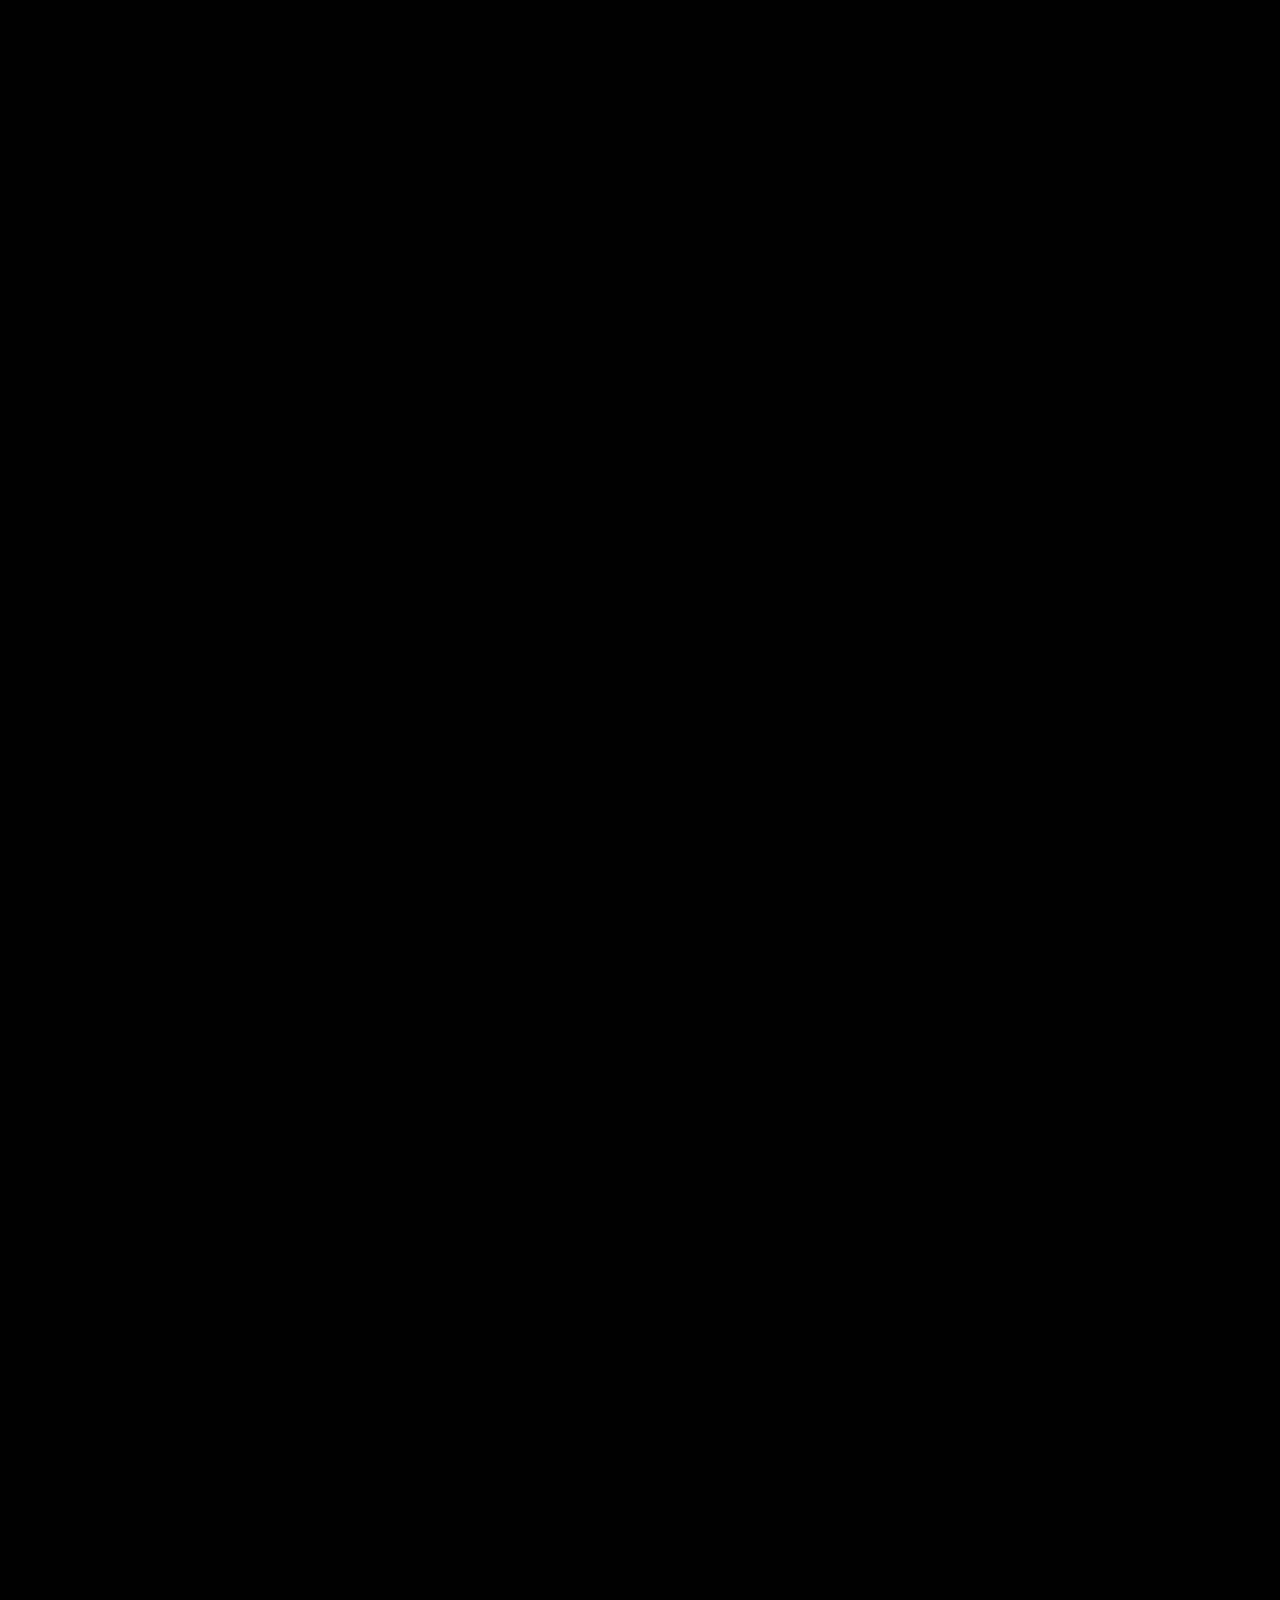
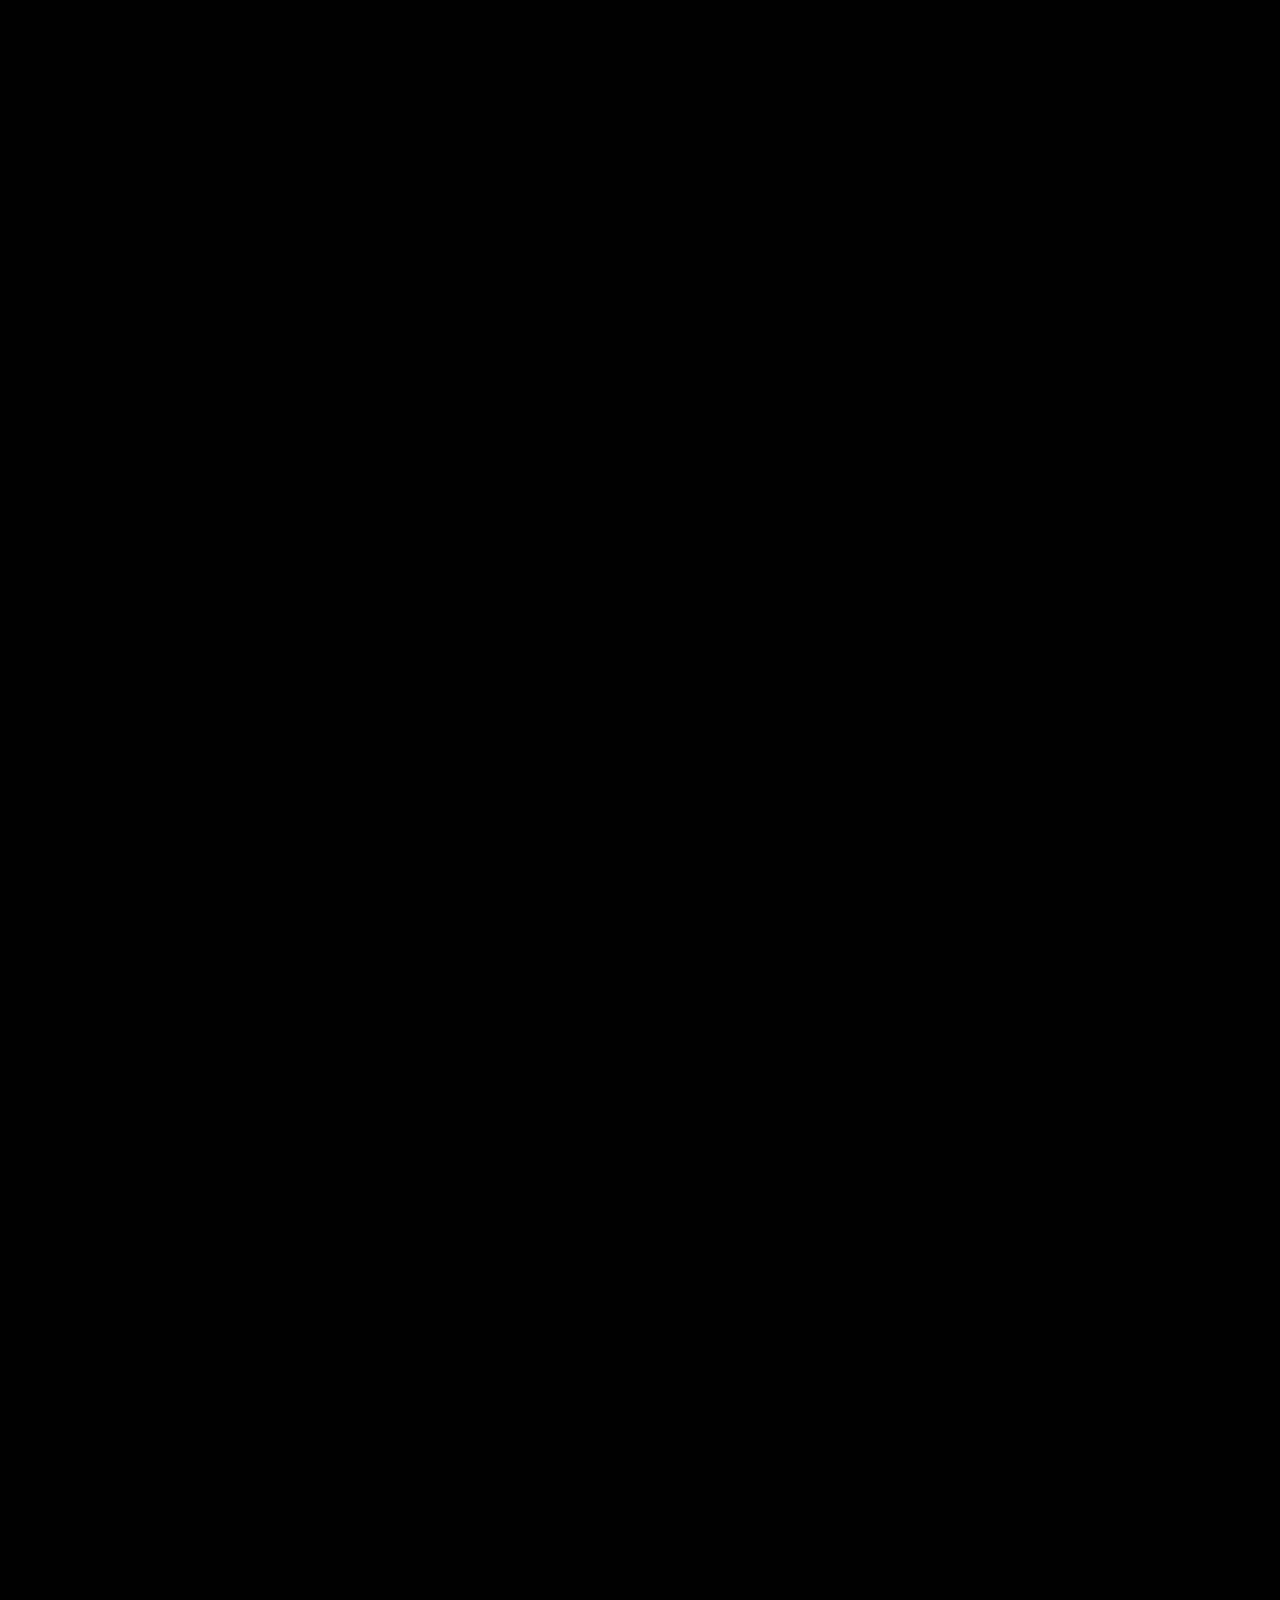
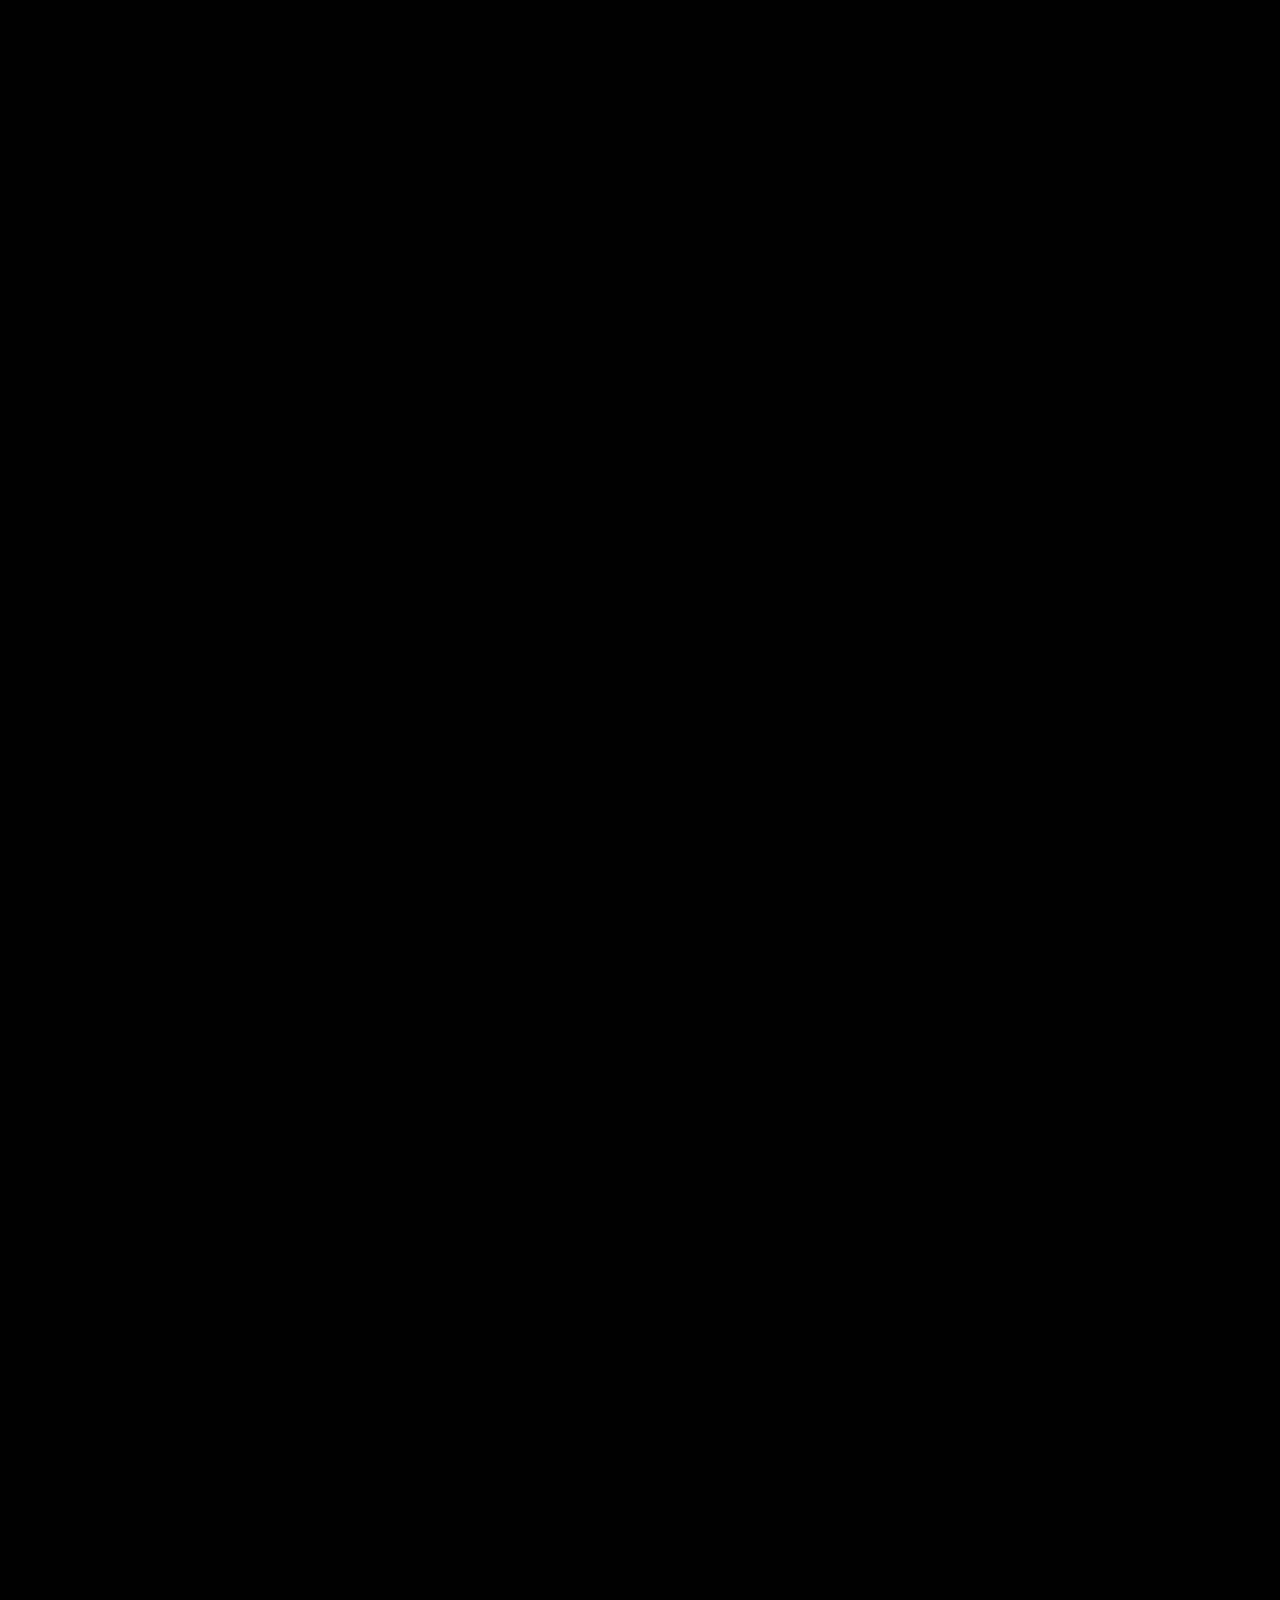
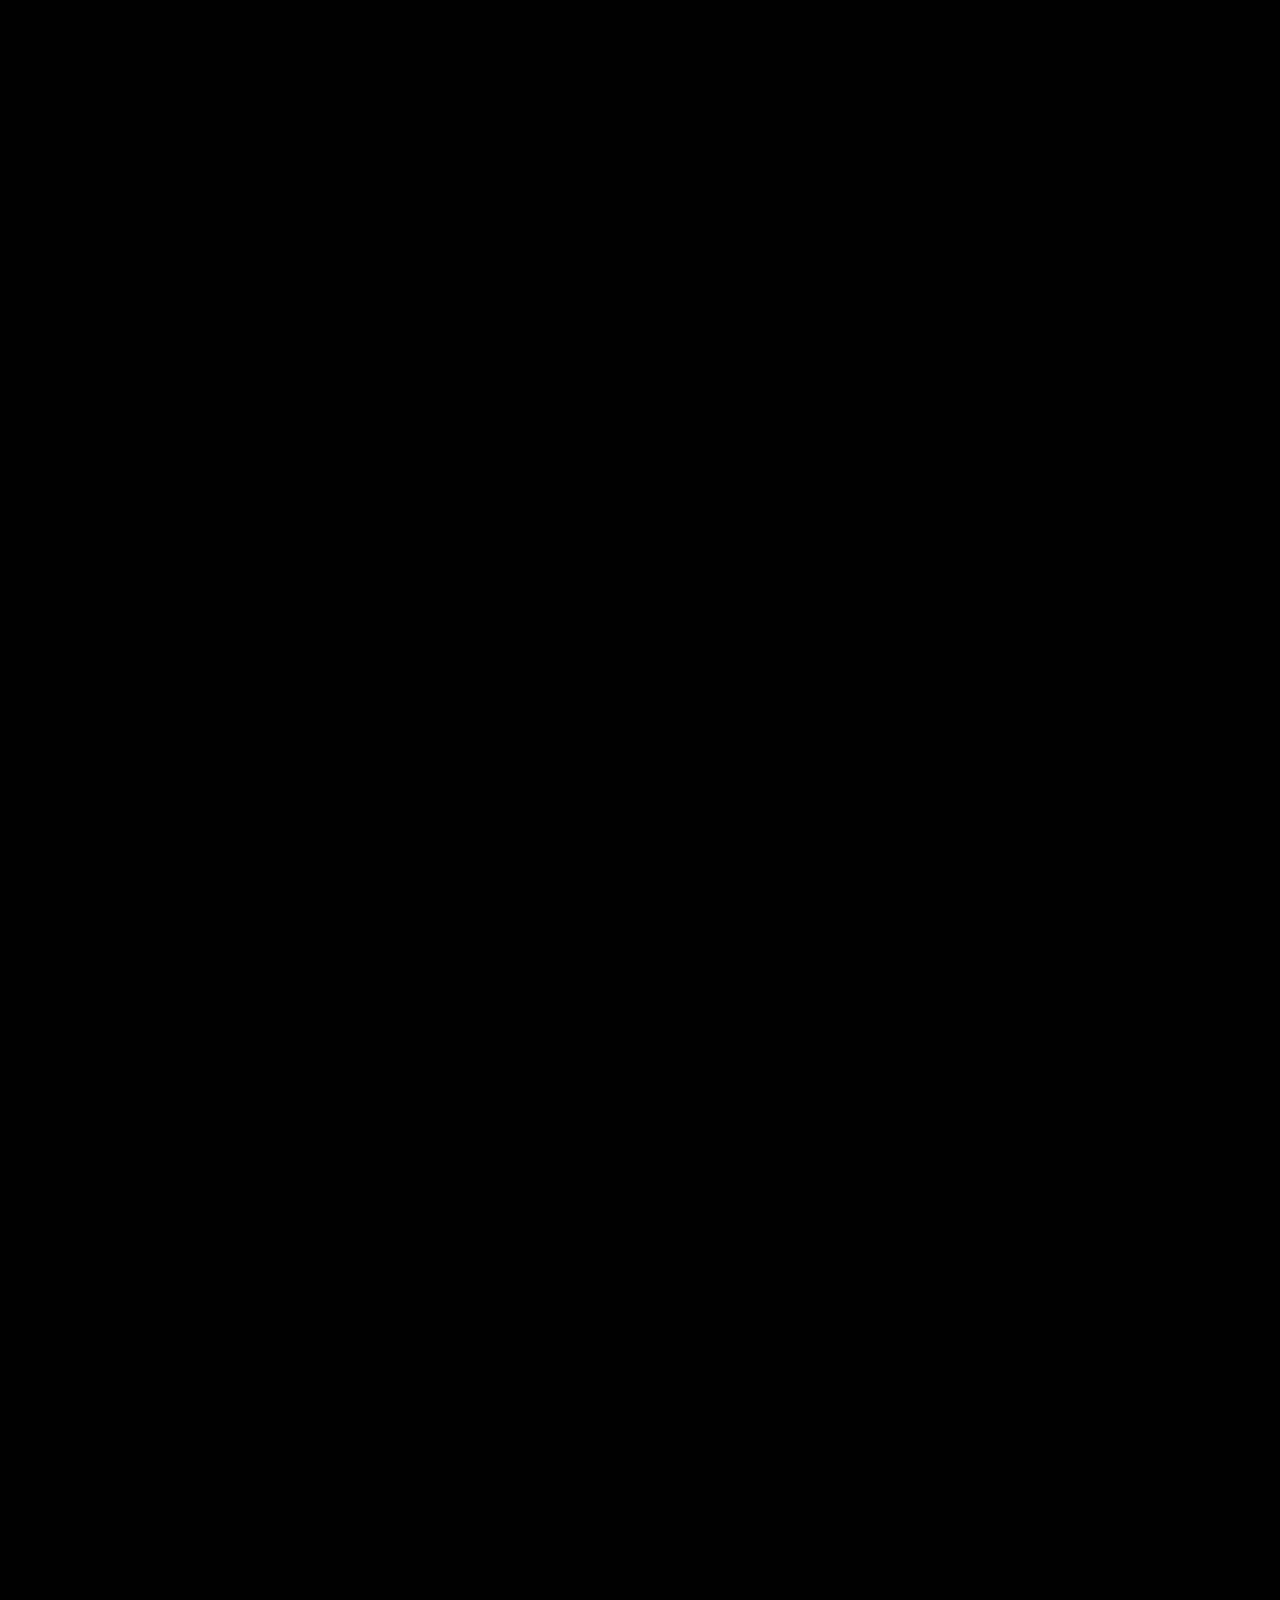
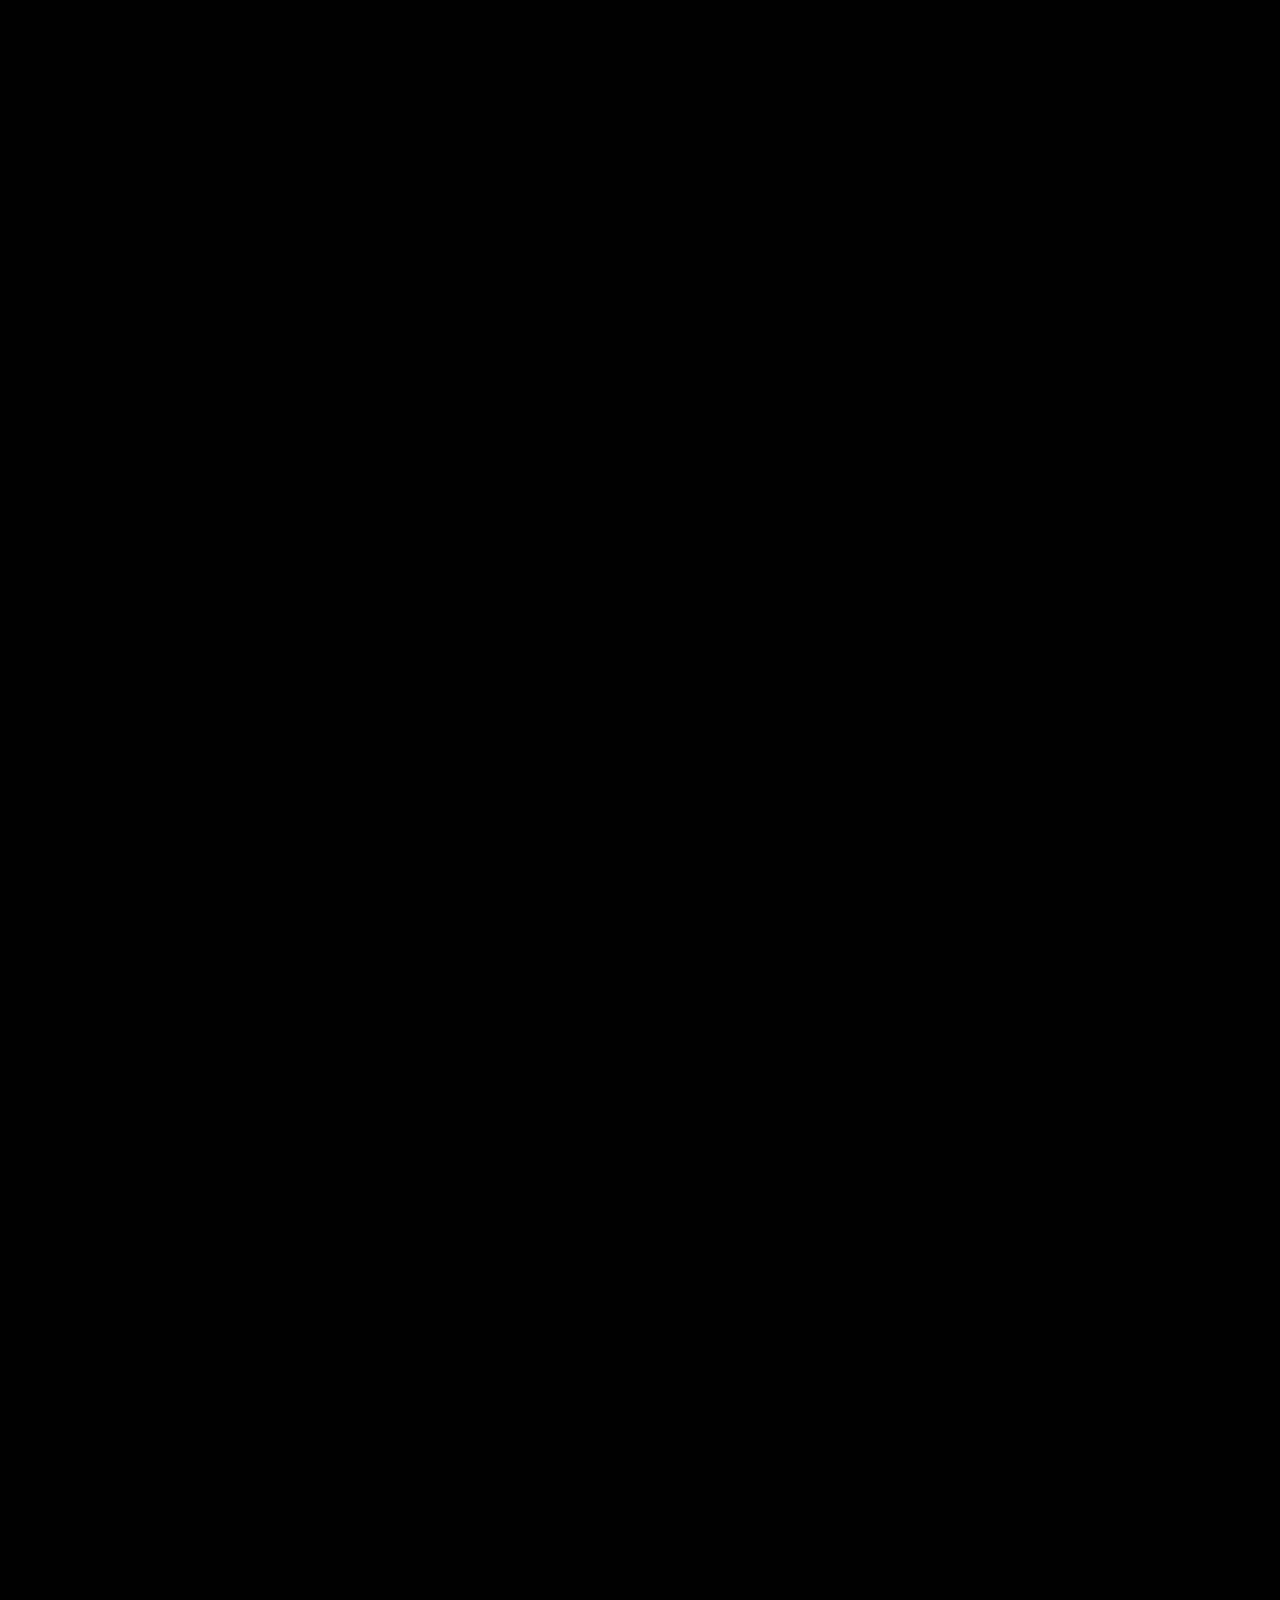
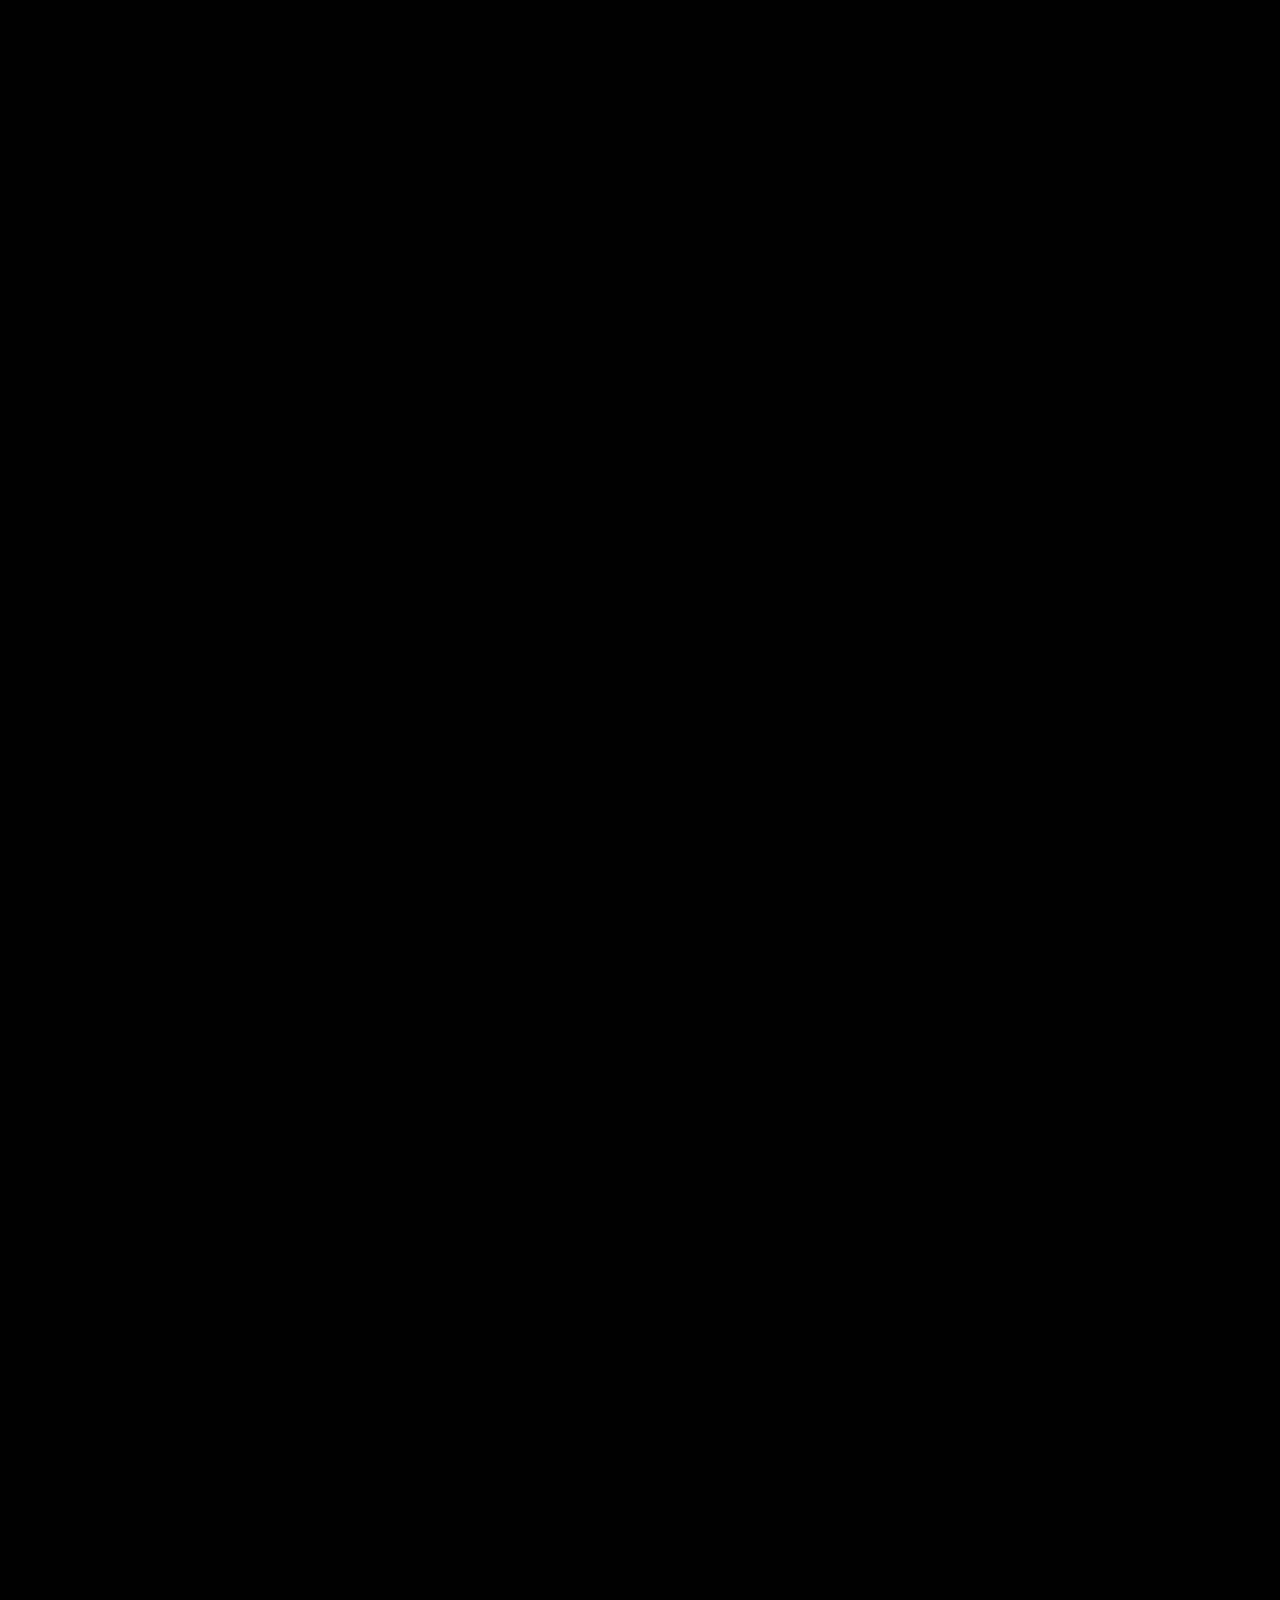
==== commit 46d6d0a9: "hello" ====
--- a/index.html
+++ b/index.html
@@ -10,14 +10,13 @@
 
 <body>
 
-    <header class="top-nav">
+    <div class="top-nav">
         <div class="logo">Poké-Verse</div>
         <nav>
-            <a href="#">Home</a>
-            <a href="#">Pokédex</a>
-            <a href="#">Missions</a>
+            <a href="index.html">Home</a>
+            <a href="pokedex.html">Pokédex</a>
         </nav>
-    </header>
+    </div>
 
     <div class="scroll-track"></div>
 
--- a/style.css
+++ b/style.css
@@ -162,4 +162,65 @@
     height: 30000px;
     /* Increased from 15000px to allow for deeper travel */
     width: 1px;
+}
+
+/* --- POKEDEX PAGE STYLING --- */
+.pokedex-wrapper {
+    padding-top: 120px;
+    /* Pushes content down so it isn't hidden behind the fixed nav bar */
+    text-align: center;
+    min-height: 100vh;
+    position: relative;
+    z-index: 10;
+    /* Ensures it sits above the starry background */
+}
+
+.pokedex-title {
+    font-size: 3rem;
+    text-transform: uppercase;
+    letter-spacing: 5px;
+    text-shadow: 0 0 20px rgba(0, 150, 255, 0.8);
+    margin-bottom: 40px;
+}
+
+/* --- POKEDEX PAGE STYLING --- */
+.pokedex-wrapper {
+    padding-top: 120px;
+    text-align: center;
+    min-height: 100vh;
+    position: relative;
+    z-index: 10;
+}
+
+.pokedex-title {
+    font-size: 3rem;
+    text-transform: uppercase;
+    letter-spacing: 5px;
+    text-shadow: 0 0 20px rgba(0, 150, 255, 0.8);
+    margin-bottom: 40px;
+}
+
+/* New styling for the text wall Datapad */
+.text-wall {
+    max-width: 800px;
+    margin: 0 auto 50px auto;
+    background: rgba(0, 0, 0, 0.6);
+    border: 1px solid rgba(0, 150, 255, 0.3);
+    border-radius: 15px;
+    padding: 40px;
+    box-shadow: 0 0 30px rgba(0, 150, 255, 0.1), inset 0 0 20px rgba(0, 150, 255, 0.05);
+    backdrop-filter: blur(10px);
+    text-align: left;
+    line-height: 1.8;
+    font-size: 1.2rem;
+    color: #e0e0e0;
+}
+
+.text-wall p {
+    margin-bottom: 20px;
+    letter-spacing: 1px;
+}
+
+.text-wall p:last-child {
+    margin-bottom: 0;
 }
